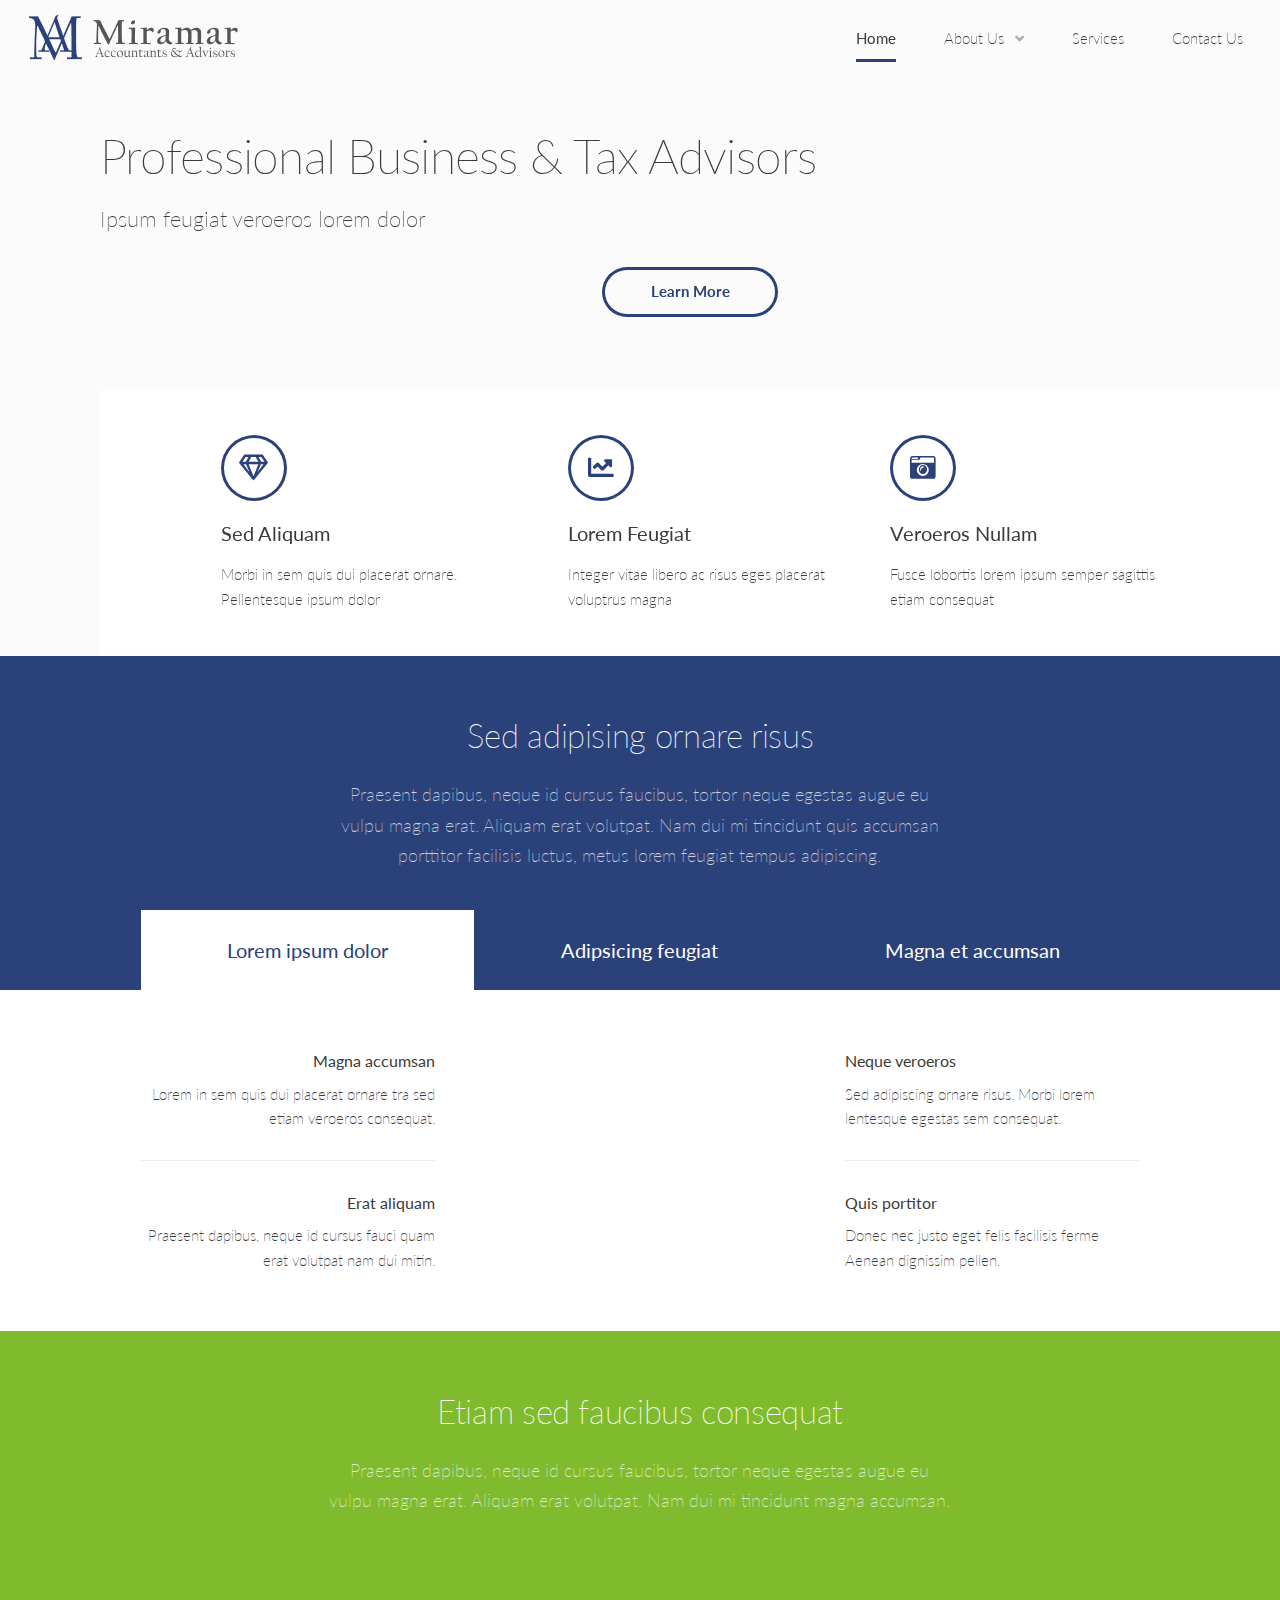
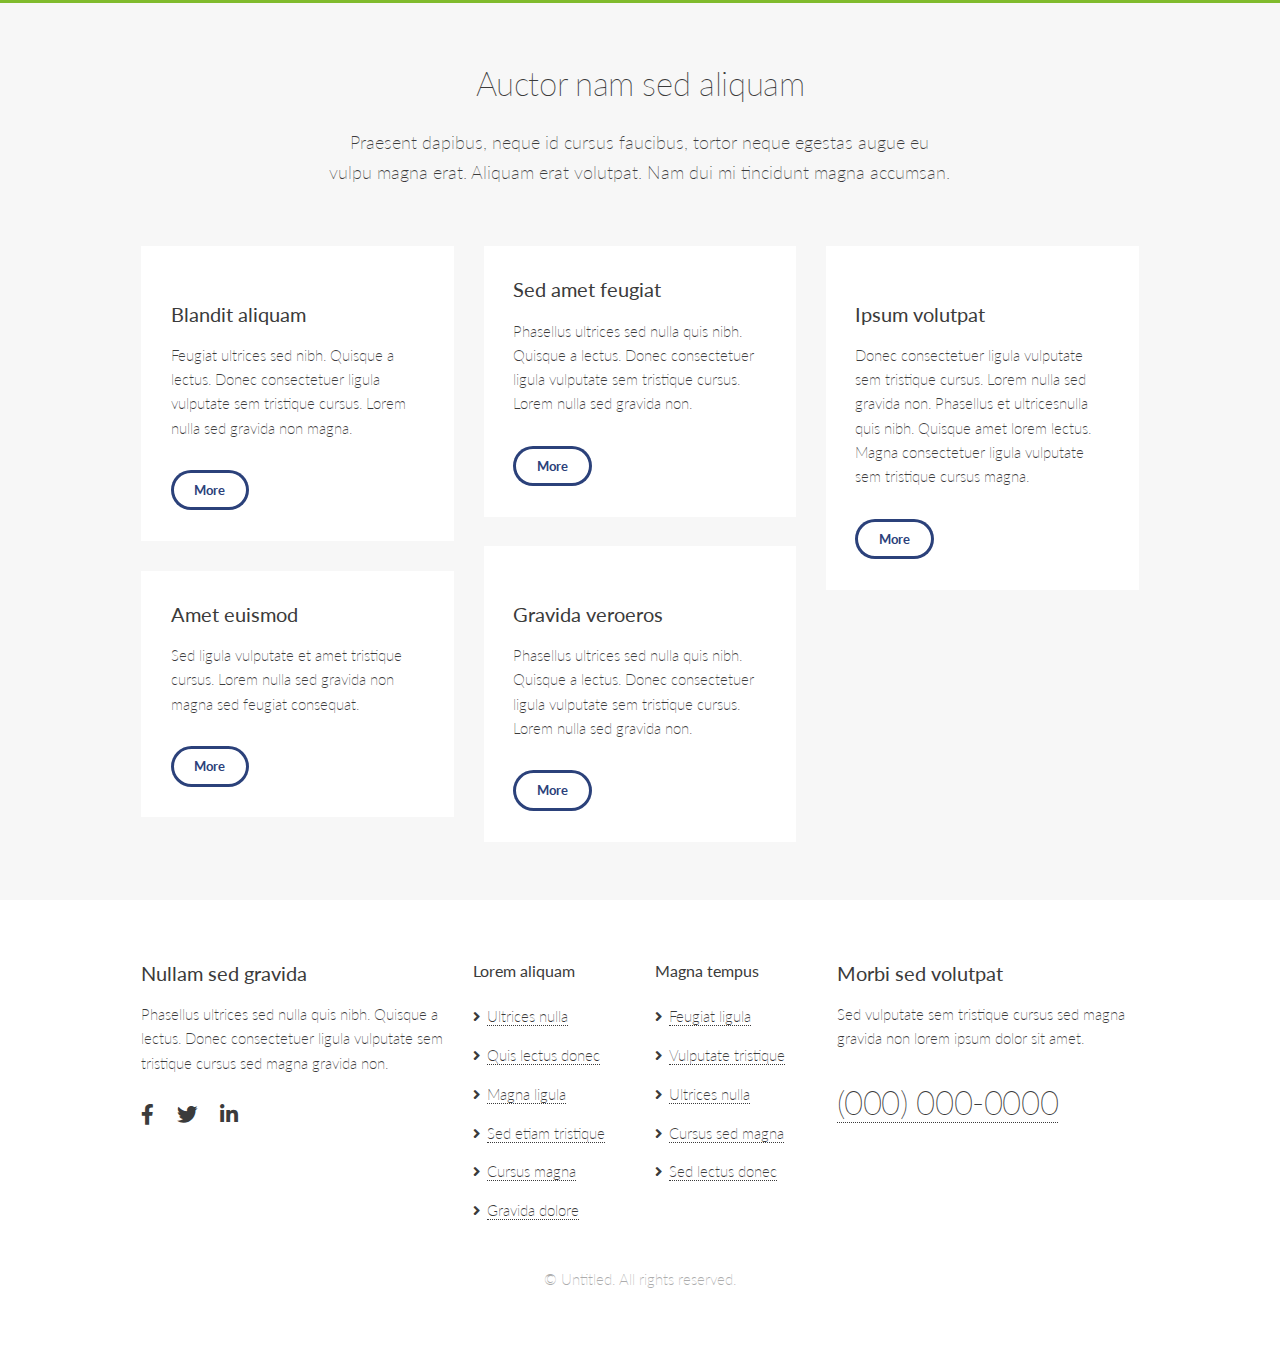
==== index.html @ 58e1763c "Initial Setup" ====
<!DOCTYPE HTML>
<!--
	Hypothesis by Pixelarity
	pixelarity.com | hello@pixelarity.com
	License: pixelarity.com/license
-->
<html>
	<head>
		<title>Miramar Accountants and Advisors</title>
		<meta charset="utf-8" />
		<meta name="viewport" content="width=device-width, initial-scale=1, user-scalable=no" />
		<link rel="stylesheet" href="assets/css/main.css" />
	</head>
	<body class="is-preload">

		<!-- Wrapper -->
			<div id="wrapper">

				<!-- Header -->
					<header id="header" class="alt">

						<!-- Logo -->
							<div class="logo">
								<a href="index.html"><img src="assets/images/Logo/Logo.png"></a>
							</div>

						<!-- Nav -->
							<nav id="nav">
								<ul>
									<li class="current"><a href="index.html">Home</a></li>
									<li>
										<a href="#" class="icon solid fa-angle-down">About Us</a>
										<ul>
											<li><a href="#">Option One</a></li>
											<li><a href="#">Option Two</a></li>
											<li><a href="#">Option Three</a></li>
											<li>
												<a href="#">Submenu</a>
												<ul>
													<li><a href="#">Option One</a></li>
													<li><a href="#">Option Two</a></li>
													<li><a href="#">Option Three</a></li>
													<li><a href="#">Option Four</a></li>
												</ul>
											</li>
										</ul>
									</li>
									<li><a href="generic.html">Services</a></li>
									<li><a href="elements.html">Contact Us</a></li>
								</ul>
							</nav>

					</header>

				<!-- Banner -->
					<section id="banner">
						<div class="content primary">
							<header>
								<h1>Professional Business & Tax Advisors</h1>
								<p>Ipsum feugiat veroeros lorem dolor</p>
							</header>
							<ul class="actions special">
								<li><a href="#one" class="button large wide scrolly">Learn More</a></li>
							</ul>
						</div>
						<div class="content secondary">
							<div class="inner">
								<div class="features">
									<section>
										<span class="icon fa-gem major"></span>
										<h3>Sed Aliquam</h3>
										<p>Morbi in sem quis dui placerat ornare. Pellentesque ipsum dolor</p>
									</section>
									<section>
										<span class="icon solid fa-chart-line major"></span>
										<h3>Lorem Feugiat</h3>
										<p>Integer vitae libero ac risus eges placerat voluptrus magna</p>
									</section>
									<section>
										<span class="icon solid fa-camera-retro major"></span>
										<h3>Veroeros Nullam</h3>
										<p>Fusce lobortis lorem ipsum semper sagittis etiam consequat</p>
									</section>
								</div>
							</div>
						</div>
						<video src="images/banner.mp4" muted autoplay loop playsinline></video>
					</section>

				<!-- Section -->
					<section id="one" class="main">
						<header class="accent1">
							<h2>Sed adipising ornare risus</h2>
							<p>Praesent dapibus, neque id cursus faucibus, tortor neque egestas augue eu vulpu magna erat. Aliquam erat volutpat. Nam dui mi tincidunt quis accumsan porttitor facilisis luctus, metus lorem feugiat tempus adipiscing.</p>
						</header>
						<ul class="tabs">
							<li>
								<h3>Lorem <span class="extra">ipsum dolor</span></h3>
								<div class="spotlight">
									<ul>
										<li>
											<h4>Magna accumsan</h4>
											<p>Lorem in sem quis dui placerat ornare tra sed etiam veroeros consequat.</p>
										</li>
										<li>
											<h4>Erat aliquam</h4>
											<p>Praesent dapibus, neque id cursus fauci quam erat volutpat nam dui mitin.</p>
										</li>
									</ul>
									<span class="image"><img src="images/pic01.jpg" alt="" /></span>
									<ul>
										<li>
											<h4>Neque veroeros</h4>
											<p>Sed adipiscing ornare risus. Morbi lorem lentesque egestas sem consequat.</p>
										</li>
										<li>
											<h4>Quis portitor</h4>
											<p>Donec nec justo eget felis facilisis ferme Aenean dignissim pellen.</p>
										</li>
									</ul>
								</div>
							</li>
							<li>
								<h3>Adipsicing <span class="extra">feugiat</span></h3>
								<div class="spotlight">
									<ul>
										<li>
											<h4>Erat aliquam</h4>
											<p>Praesent dapibus, neque id cursus fauci quam erat volutpat nam dui mitin.</p>
										</li>
										<li>
											<h4>Neque veroeros</h4>
											<p>Sed adipiscing ornare risus. Morbi lorem lentesque egestas sem consequat.</p>
										</li>
									</ul>
									<span class="image"><img src="images/pic02.jpg" alt="" /></span>
									<ul>
										<li>
											<h4>Quis portitor</h4>
											<p>Donec nec justo eget felis facilisis ferme Aenean dignissim pellen.</p>
										</li>
										<li>
											<h4>Magna accumsan</h4>
											<p>Lorem in sem quis dui placerat ornare tra sed etiam veroeros consequat.</p>
										</li>
									</ul>
								</div>
							</li>
							<li>
								<h3>Magna <span class="extra">et accumsan</span></h3>
								<div class="spotlight">
									<ul>
										<li>
											<h4>Neque veroeros</h4>
											<p>Sed adipiscing ornare risus. Morbi lorem lentesque egestas sem consequat.</p>
										</li>
										<li>
											<h4>Quis portitor</h4>
											<p>Donec nec justo eget felis facilisis ferme Aenean dignissim pellen.</p>
										</li>
									</ul>
									<span class="image"><img src="images/pic03.jpg" alt="" /></span>
									<ul>
										<li>
											<h4>Magna accumsan</h4>
											<p>Lorem in sem quis dui placerat ornare tra sed etiam veroeros consequat.</p>
										</li>
										<li>
											<h4>Erat aliquam</h4>
											<p>Praesent dapibus, neque id cursus fauci quam erat volutpat nam dui mitin.</p>
										</li>
									</ul>
								</div>
							</li>
						</ul>
					</section>

				<!-- Section -->
					<section id="two" class="main accent2">
						<header>
							<h2>Etiam sed faucibus consequat</h2>
							<p>Praesent dapibus, neque id cursus faucibus, tortor neque egestas augue eu vulpu magna erat. Aliquam erat volutpat. Nam dui mi tincidunt magna accumsan.</p>
						</header>
						<div class="inner">
							<span class="image main"><img src="images/pic04.jpg" alt="" /></span>
						</div>
					</section>

				<!-- Section -->
					<section id="three" class="main alt">
						<header>
							<h2>Auctor nam sed aliquam</h2>
							<p>Praesent dapibus, neque id cursus faucibus, tortor neque egestas augue eu vulpu magna erat. Aliquam erat volutpat. Nam dui mi tincidunt magna accumsan.</p>
						</header>
						<div class="inner">
							<div class="posts">
								<div>
									<article>
										<a href="#" class="image"><img src="images/pic05.jpg" alt="" /></a>
										<div class="content">
											<h3>Blandit aliquam</h3>
											<p>Feugiat ultrices sed nibh. Quisque a lectus. Donec consectetuer ligula vulputate sem tristique cursus. Lorem nulla sed gravida non magna.</p>
											<ul class="actions">
												<li><a href="#" class="button">More</a></li>
											</ul>
										</div>
									</article>
									<article>
										<div class="content">
											<h3>Amet euismod</h3>
											<p>Sed ligula vulputate et amet tristique cursus. Lorem nulla sed gravida non magna sed feugiat consequat.</p>
											<ul class="actions">
												<li><a href="#" class="button">More</a></li>
											</ul>
										</div>
									</article>
								</div>
								<div>
									<article>
										<div class="content">
											<h3>Sed amet feugiat</h3>
											<p>Phasellus ultrices sed nulla quis nibh. Quisque a lectus. Donec consectetuer ligula vulputate sem tristique cursus. Lorem nulla sed gravida non.</p>
											<ul class="actions">
												<li><a href="#" class="button">More</a></li>
											</ul>
										</div>
									</article>
									<article>
										<a href="#" class="image"><img src="images/pic06.jpg" alt="" /></a>
										<div class="content">
											<h3>Gravida veroeros</h3>
											<p>Phasellus ultrices sed nulla quis nibh. Quisque a lectus. Donec consectetuer ligula vulputate sem tristique cursus. Lorem nulla sed gravida non.</p>
											<ul class="actions">
												<li><a href="#" class="button">More</a></li>
											</ul>
										</div>
									</article>
								</div>
								<div>
									<article>
										<a href="#" class="image"><img src="images/pic07.jpg" alt="" /></a>
										<div class="content">
											<h3>Ipsum volutpat</h3>
											<p>Donec consectetuer ligula vulputate sem tristique cursus. Lorem nulla sed gravida non. Phasellus et ultricesnulla quis nibh. Quisque amet lorem lectus. Magna consectetuer ligula vulputate sem tristique cursus magna.</p>
											<ul class="actions">
												<li><a href="#" class="button">More</a></li>
											</ul>
										</div>
									</article>
								</div>
							</div>
						</div>
					</section>

				<!-- Footer -->
					<footer id="footer">
						<div class="inner">
							<section>
								<h3>Nullam sed gravida</h3>
								<p>Phasellus ultrices sed nulla quis nibh. Quisque a lectus. Donec consectetuer ligula vulputate sem tristique cursus sed magna gravida non.</p>
								<ul class="icons">
									<li><a href="#" class="icon brands fa-facebook-f"><span class="label">Facebook</span></a></li>
									<li><a href="#" class="icon brands fa-twitter"><span class="label">Twitter</span></a></li>
									<li><a href="#" class="icon brands fa-linkedin-in"><span class="label">LinkedIn</span></a></li>
								</ul>
							</section>
							<section class="narrow">
								<h4>Lorem aliquam</h4>
								<ul class="links">
									<li><a href="#">Ultrices nulla</a></li>
									<li><a href="#">Quis lectus donec</a></li>
									<li><a href="#">Magna ligula</a></li>
									<li><a href="#">Sed etiam tristique</a></li>
									<li><a href="#">Cursus magna</a></li>
									<li><a href="#">Gravida dolore</a></li>
								</ul>
							</section>
							<section class="narrow">
								<h4>Magna tempus</h4>
								<ul class="links">
									<li><a href="#">Feugiat ligula</a></li>
									<li><a href="#">Vulputate tristique</a></li>
									<li><a href="#">Ultrices nulla</a></li>
									<li><a href="#">Cursus sed magna</a></li>
									<li><a href="#">Sed lectus donec</a></li>
								</ul>
							</section>
							<section>
								<h3>Morbi sed volutpat</h3>
								<p>Sed vulputate sem tristique cursus sed magna gravida non lorem ipsum dolor sit amet.<p>
								<p><a href="#" class="major">(000) 000-0000</a></p>
							</section>
						</div>
						<div class="copyright">
							<p>&copy; Untitled. All rights reserved.</p>
						</div>
					</footer>

			</div>

		<!-- Scripts -->
			<script src="assets/js/jquery.min.js"></script>
			<script src="assets/js/jquery.dropotron.min.js"></script>
			<script src="assets/js/jquery.selectorr.min.js"></script>
			<script src="assets/js/jquery.scrollex.min.js"></script>
			<script src="assets/js/jquery.scrolly.min.js"></script>
			<script src="assets/js/browser.min.js"></script>
			<script src="assets/js/breakpoints.min.js"></script>
			<script src="assets/js/util.js"></script>
			<script src="assets/js/main.js"></script>

	</body>
</html>
---- assets/css/main.css ----
@import url(fontawesome-all.min.css);
@import url("https://fonts.googleapis.com/css?family=Lato:300,400,700,300i,400i,700i");

/*
	Hypothesis by Pixelarity
	pixelarity.com | hello@pixelarity.com
	License: pixelarity.com/license
*/

/*
	PERSONAL STYLING
*/

:root {
	--main-color1: #2B417A;
}


html, body, div, span, applet, object,
iframe, h1, h2, h3, h4, h5, h6, p, blockquote,
pre, a, abbr, acronym, address, big, cite,
code, del, dfn, em, img, ins, kbd, q, s, samp,
small, strike, strong, sub, sup, tt, var, b,
u, i, center, dl, dt, dd, ol, ul, li, fieldset,
form, label, legend, table, caption, tbody,
tfoot, thead, tr, th, td, article, aside,
canvas, details, embed, figure, figcaption,
footer, header, hgroup, menu, nav, output, ruby,
section, summary, time, mark, audio, video {
	margin: 0;
	padding: 0;
	border: 0;
	font-size: 100%;
	font: inherit;
	vertical-align: baseline;}

article, aside, details, figcaption, figure,
footer, header, hgroup, menu, nav, section {
	display: block;}

body {
	line-height: 1;
}

ol, ul {
	list-style: none;
}

blockquote, q {
	quotes: none;
}

	blockquote:before, blockquote:after, q:before, q:after {
		content: '';
		content: none;
	}

table {
	border-collapse: collapse;
	border-spacing: 0;
}

body {
	-webkit-text-size-adjust: none;
}

mark {
	background-color: transparent;
	color: inherit;
}

input::-moz-focus-inner {
	border: 0;
	padding: 0;
}

input, select, textarea {
	-moz-appearance: none;
	-webkit-appearance: none;
	-ms-appearance: none;
	appearance: none;
}

/* Basic */

	@-ms-viewport {
		width: device-width;
	}

	body {
		-ms-overflow-style: scrollbar;
	}

	@media screen and (max-width: 480px) {

		html, body {
			min-width: 320px;
		}

	}

	html {
		box-sizing: border-box;
	}

	*, *:before, *:after {
		box-sizing: inherit;
	}

	body {
		background: #ffffff;
	}

		body.is-preload *, body.is-preload *:before, body.is-preload *:after {
			-moz-animation: none !important;
			-webkit-animation: none !important;
			-ms-animation: none !important;
			animation: none !important;
			-moz-transition: none !important;
			-webkit-transition: none !important;
			-ms-transition: none !important;
			transition: none !important;
		}

/* Type */

	html {
		font-size: 15pt;
	}

		@media screen and (max-width: 1680px) {

			html {
				font-size: 12pt;
			}

		}

		@media screen and (max-width: 1280px) {

			html {
				font-size: 11pt;
			}

		}

		@media screen and (max-width: 980px) {

			html {
				font-size: 12pt;
			}

		}

		@media screen and (max-width: 736px) {

			html {
				font-size: 11pt;
			}

		}

		@media screen and (max-width: 360px) {

			html {
				font-size: 10pt;
			}

		}

	body {
		background-color: #ffffff;
		color: #3b3b3b;
	}

	body, input, select, textarea {
		font-family: "Lato", Arial, Helvetica, sans-serif;
		font-weight: 200;
		font-size: 1rem;
		line-height: 1.65;
	}

	a {
		-moz-transition: background-color 0.2s ease-in-out, border-bottom-color 0.2s ease-in-out, color 0.2s ease-in-out;
		-webkit-transition: background-color 0.2s ease-in-out, border-bottom-color 0.2s ease-in-out, color 0.2s ease-in-out;
		-ms-transition: background-color 0.2s ease-in-out, border-bottom-color 0.2s ease-in-out, color 0.2s ease-in-out;
		transition: background-color 0.2s ease-in-out, border-bottom-color 0.2s ease-in-out, color 0.2s ease-in-out;
		text-decoration: none;
		border-bottom: dotted 1px;
	}

		a strong {
			-moz-transition: color 0.2s ease-in-out;
			-webkit-transition: color 0.2s ease-in-out;
			-ms-transition: color 0.2s ease-in-out;
			transition: color 0.2s ease-in-out;
		}

		a:hover {
			text-decoration: none;
			border-bottom-color: transparent;
			color: var(--main-color1) !important;
		}

			a:hover strong {
				color: inherit;
			}

		a.major {
			font-size: 2.25rem;
			font-weight: 200;
			line-height: 1.3;
			margin: 0 0 1.5rem 0;
			letter-spacing: -0.025rem;
		}

		@media screen and (max-width: 736px) {

			a.major {
				font-size: 1.75rem;
				letter-spacing: 0;
			}

		}

	strong, b {
		font-weight: 400;
	}

	em, i {
		font-style: italic;
	}

	p {
		margin: 0 0 2rem 0;
	}

	h1, h2, h3, h4, h5, h6 {
		font-weight: 400;
		line-height: 1.5;
		margin: 0 0 1rem 0;
	}

		h1 a, h2 a, h3 a, h4 a, h5 a, h6 a {
			color: inherit;
			text-decoration: none;
		}

	h1 {
		font-size: 3.25rem;
		font-weight: 200;
		line-height: 1.3;
		margin: 0 0 3rem 0;
		letter-spacing: -0.05rem;
	}

	h2 {
		font-size: 2.25rem;
		font-weight: 200;
		line-height: 1.3;
		margin: 0 0 1.5rem 0;
		letter-spacing: -0.025rem;
	}

	h3 {
		font-size: 1.35rem;
	}

	h4 {
		font-size: 1.1rem;
		margin: 0 0 0.65rem 0;
	}

	h5 {
		font-size: 0.9rem;
	}

	h6 {
		font-size: 0.7rem;
	}

	@media screen and (max-width: 736px) {

		h1 {
			font-size: 2.25rem;
			letter-spacing: -0.025rem;
		}

			h1 br {
				display: none;
			}

		h2 {
			font-size: 1.5rem;
			letter-spacing: -0.0125rem;
		}

			h2 br {
				display: none;
			}

		h3 {
			font-size: 1.25rem;
		}

	}

	sub {
		font-size: 0.8rem;
		position: relative;
		top: 0.5rem;
	}

	sup {
		font-size: 0.8rem;
		position: relative;
		top: -0.5rem;
	}

	blockquote {
		border-left: solid 4px;
		font-style: italic;
		margin: 0 0 2rem 0;
		padding: 0.5rem 0 0.5rem 2rem;
	}

	code {
		border-radius: 0.5rem;
		border: solid 1px;
		font-family: "Courier New", monospace;
		font-size: 0.9rem;
		margin: 0 0.25rem;
		padding: 0.25rem 0.65rem;
	}

	pre {
		-webkit-overflow-scrolling: touch;
		font-family: "Courier New", monospace;
		font-size: 0.9rem;
		margin: 0 0 2rem 0;
	}

		pre code {
			display: block;
			line-height: 1.75;
			padding: 1rem 1.5rem;
			overflow-x: auto;
		}

	hr {
		border: 0;
		border-bottom: solid 1px;
		margin: 2rem 0;
	}

		hr.major {
			margin: 3rem 0;
		}

	.align-left {
		text-align: left;
	}

	.align-center {
		text-align: center;
	}

	.align-right {
		text-align: right;
	}

	input, select, textarea {
		color: #3b3b3b;
	}

	a {
		color: #3b3b3b;
	}

	strong, b {
		color: #3b3b3b;
	}

	h1, h2, h3, h4, h5, h6 {
		color: #3b3b3b;
	}

	blockquote {
		border-left-color: #eeeeee;
	}

	code {
		background: rgba(144, 144, 144, 0.075);
		border-color: #eeeeee;
	}

	hr {
		border-bottom-color: #eeeeee;
	}

/* Row */

	.row {
		display: flex;
		flex-wrap: wrap;
		box-sizing: border-box;
		align-items: stretch;
	}

		.row > * {
			box-sizing: border-box;
		}

		.row.gtr-uniform > * > :last-child {
			margin-bottom: 0;
		}

		.row.aln-left {
			justify-content: flex-start;
		}

		.row.aln-center {
			justify-content: center;
		}

		.row.aln-right {
			justify-content: flex-end;
		}

		.row.aln-top {
			align-items: flex-start;
		}

		.row.aln-middle {
			align-items: center;
		}

		.row.aln-bottom {
			align-items: flex-end;
		}

		.row > .imp {
			order: -1;
		}

		.row > .col-1 {
			width: 8.33333%;
		}

		.row > .off-1 {
			margin-left: 8.33333%;
		}

		.row > .col-2 {
			width: 16.66667%;
		}

		.row > .off-2 {
			margin-left: 16.66667%;
		}

		.row > .col-3 {
			width: 25%;
		}

		.row > .off-3 {
			margin-left: 25%;
		}

		.row > .col-4 {
			width: 33.33333%;
		}

		.row > .off-4 {
			margin-left: 33.33333%;
		}

		.row > .col-5 {
			width: 41.66667%;
		}

		.row > .off-5 {
			margin-left: 41.66667%;
		}

		.row > .col-6 {
			width: 50%;
		}

		.row > .off-6 {
			margin-left: 50%;
		}

		.row > .col-7 {
			width: 58.33333%;
		}

		.row > .off-7 {
			margin-left: 58.33333%;
		}

		.row > .col-8 {
			width: 66.66667%;
		}

		.row > .off-8 {
			margin-left: 66.66667%;
		}

		.row > .col-9 {
			width: 75%;
		}

		.row > .off-9 {
			margin-left: 75%;
		}

		.row > .col-10 {
			width: 83.33333%;
		}

		.row > .off-10 {
			margin-left: 83.33333%;
		}

		.row > .col-11 {
			width: 91.66667%;
		}

		.row > .off-11 {
			margin-left: 91.66667%;
		}

		.row > .col-12 {
			width: 100%;
		}

		.row > .off-12 {
			margin-left: 100%;
		}

		.row.gtr-0 {
			margin-top: 0;
			margin-left: 0rem;
		}

			.row.gtr-0 > * {
				padding: 0 0 0 0rem;
			}

			.row.gtr-0.gtr-uniform {
				margin-top: 0rem;
			}

				.row.gtr-0.gtr-uniform > * {
					padding-top: 0rem;
				}

		.row.gtr-25 {
			margin-top: 0;
			margin-left: -0.375rem;
		}

			.row.gtr-25 > * {
				padding: 0 0 0 0.375rem;
			}

			.row.gtr-25.gtr-uniform {
				margin-top: -0.375rem;
			}

				.row.gtr-25.gtr-uniform > * {
					padding-top: 0.375rem;
				}

		.row.gtr-50 {
			margin-top: 0;
			margin-left: -0.75rem;
		}

			.row.gtr-50 > * {
				padding: 0 0 0 0.75rem;
			}

			.row.gtr-50.gtr-uniform {
				margin-top: -0.75rem;
			}

				.row.gtr-50.gtr-uniform > * {
					padding-top: 0.75rem;
				}

		.row {
			margin-top: 0;
			margin-left: -1.5rem;
		}

			.row > * {
				padding: 0 0 0 1.5rem;
			}

			.row.gtr-uniform {
				margin-top: -1.5rem;
			}

				.row.gtr-uniform > * {
					padding-top: 1.5rem;
				}

		.row.gtr-150 {
			margin-top: 0;
			margin-left: -2.25rem;
		}

			.row.gtr-150 > * {
				padding: 0 0 0 2.25rem;
			}

			.row.gtr-150.gtr-uniform {
				margin-top: -2.25rem;
			}

				.row.gtr-150.gtr-uniform > * {
					padding-top: 2.25rem;
				}

		.row.gtr-200 {
			margin-top: 0;
			margin-left: -3rem;
		}

			.row.gtr-200 > * {
				padding: 0 0 0 3rem;
			}

			.row.gtr-200.gtr-uniform {
				margin-top: -3rem;
			}

				.row.gtr-200.gtr-uniform > * {
					padding-top: 3rem;
				}

		@media screen and (max-width: 1680px) {

			.row {
				display: flex;
				flex-wrap: wrap;
				box-sizing: border-box;
				align-items: stretch;
			}

				.row > * {
					box-sizing: border-box;
				}

				.row.gtr-uniform > * > :last-child {
					margin-bottom: 0;
				}

				.row.aln-left {
					justify-content: flex-start;
				}

				.row.aln-center {
					justify-content: center;
				}

				.row.aln-right {
					justify-content: flex-end;
				}

				.row.aln-top {
					align-items: flex-start;
				}

				.row.aln-middle {
					align-items: center;
				}

				.row.aln-bottom {
					align-items: flex-end;
				}

				.row > .imp-xlarge {
					order: -1;
				}

				.row > .col-1-xlarge {
					width: 8.33333%;
				}

				.row > .off-1-xlarge {
					margin-left: 8.33333%;
				}

				.row > .col-2-xlarge {
					width: 16.66667%;
				}

				.row > .off-2-xlarge {
					margin-left: 16.66667%;
				}

				.row > .col-3-xlarge {
					width: 25%;
				}

				.row > .off-3-xlarge {
					margin-left: 25%;
				}

				.row > .col-4-xlarge {
					width: 33.33333%;
				}

				.row > .off-4-xlarge {
					margin-left: 33.33333%;
				}

				.row > .col-5-xlarge {
					width: 41.66667%;
				}

				.row > .off-5-xlarge {
					margin-left: 41.66667%;
				}

				.row > .col-6-xlarge {
					width: 50%;
				}

				.row > .off-6-xlarge {
					margin-left: 50%;
				}

				.row > .col-7-xlarge {
					width: 58.33333%;
				}

				.row > .off-7-xlarge {
					margin-left: 58.33333%;
				}

				.row > .col-8-xlarge {
					width: 66.66667%;
				}

				.row > .off-8-xlarge {
					margin-left: 66.66667%;
				}

				.row > .col-9-xlarge {
					width: 75%;
				}

				.row > .off-9-xlarge {
					margin-left: 75%;
				}

				.row > .col-10-xlarge {
					width: 83.33333%;
				}

				.row > .off-10-xlarge {
					margin-left: 83.33333%;
				}

				.row > .col-11-xlarge {
					width: 91.66667%;
				}

				.row > .off-11-xlarge {
					margin-left: 91.66667%;
				}

				.row > .col-12-xlarge {
					width: 100%;
				}

				.row > .off-12-xlarge {
					margin-left: 100%;
				}

				.row.gtr-0 {
					margin-top: 0;
					margin-left: 0rem;
				}

					.row.gtr-0 > * {
						padding: 0 0 0 0rem;
					}

					.row.gtr-0.gtr-uniform {
						margin-top: 0rem;
					}

						.row.gtr-0.gtr-uniform > * {
							padding-top: 0rem;
						}

				.row.gtr-25 {
					margin-top: 0;
					margin-left: -0.375rem;
				}

					.row.gtr-25 > * {
						padding: 0 0 0 0.375rem;
					}

					.row.gtr-25.gtr-uniform {
						margin-top: -0.375rem;
					}

						.row.gtr-25.gtr-uniform > * {
							padding-top: 0.375rem;
						}

				.row.gtr-50 {
					margin-top: 0;
					margin-left: -0.75rem;
				}

					.row.gtr-50 > * {
						padding: 0 0 0 0.75rem;
					}

					.row.gtr-50.gtr-uniform {
						margin-top: -0.75rem;
					}

						.row.gtr-50.gtr-uniform > * {
							padding-top: 0.75rem;
						}

				.row {
					margin-top: 0;
					margin-left: -1.5rem;
				}

					.row > * {
						padding: 0 0 0 1.5rem;
					}

					.row.gtr-uniform {
						margin-top: -1.5rem;
					}

						.row.gtr-uniform > * {
							padding-top: 1.5rem;
						}

				.row.gtr-150 {
					margin-top: 0;
					margin-left: -2.25rem;
				}

					.row.gtr-150 > * {
						padding: 0 0 0 2.25rem;
					}

					.row.gtr-150.gtr-uniform {
						margin-top: -2.25rem;
					}

						.row.gtr-150.gtr-uniform > * {
							padding-top: 2.25rem;
						}

				.row.gtr-200 {
					margin-top: 0;
					margin-left: -3rem;
				}

					.row.gtr-200 > * {
						padding: 0 0 0 3rem;
					}

					.row.gtr-200.gtr-uniform {
						margin-top: -3rem;
					}

						.row.gtr-200.gtr-uniform > * {
							padding-top: 3rem;
						}

		}

		@media screen and (max-width: 1280px) {

			.row {
				display: flex;
				flex-wrap: wrap;
				box-sizing: border-box;
				align-items: stretch;
			}

				.row > * {
					box-sizing: border-box;
				}

				.row.gtr-uniform > * > :last-child {
					margin-bottom: 0;
				}

				.row.aln-left {
					justify-content: flex-start;
				}

				.row.aln-center {
					justify-content: center;
				}

				.row.aln-right {
					justify-content: flex-end;
				}

				.row.aln-top {
					align-items: flex-start;
				}

				.row.aln-middle {
					align-items: center;
				}

				.row.aln-bottom {
					align-items: flex-end;
				}

				.row > .imp-large {
					order: -1;
				}

				.row > .col-1-large {
					width: 8.33333%;
				}

				.row > .off-1-large {
					margin-left: 8.33333%;
				}

				.row > .col-2-large {
					width: 16.66667%;
				}

				.row > .off-2-large {
					margin-left: 16.66667%;
				}

				.row > .col-3-large {
					width: 25%;
				}

				.row > .off-3-large {
					margin-left: 25%;
				}

				.row > .col-4-large {
					width: 33.33333%;
				}

				.row > .off-4-large {
					margin-left: 33.33333%;
				}

				.row > .col-5-large {
					width: 41.66667%;
				}

				.row > .off-5-large {
					margin-left: 41.66667%;
				}

				.row > .col-6-large {
					width: 50%;
				}

				.row > .off-6-large {
					margin-left: 50%;
				}

				.row > .col-7-large {
					width: 58.33333%;
				}

				.row > .off-7-large {
					margin-left: 58.33333%;
				}

				.row > .col-8-large {
					width: 66.66667%;
				}

				.row > .off-8-large {
					margin-left: 66.66667%;
				}

				.row > .col-9-large {
					width: 75%;
				}

				.row > .off-9-large {
					margin-left: 75%;
				}

				.row > .col-10-large {
					width: 83.33333%;
				}

				.row > .off-10-large {
					margin-left: 83.33333%;
				}

				.row > .col-11-large {
					width: 91.66667%;
				}

				.row > .off-11-large {
					margin-left: 91.66667%;
				}

				.row > .col-12-large {
					width: 100%;
				}

				.row > .off-12-large {
					margin-left: 100%;
				}

				.row.gtr-0 {
					margin-top: 0;
					margin-left: 0rem;
				}

					.row.gtr-0 > * {
						padding: 0 0 0 0rem;
					}

					.row.gtr-0.gtr-uniform {
						margin-top: 0rem;
					}

						.row.gtr-0.gtr-uniform > * {
							padding-top: 0rem;
						}

				.row.gtr-25 {
					margin-top: 0;
					margin-left: -0.375rem;
				}

					.row.gtr-25 > * {
						padding: 0 0 0 0.375rem;
					}

					.row.gtr-25.gtr-uniform {
						margin-top: -0.375rem;
					}

						.row.gtr-25.gtr-uniform > * {
							padding-top: 0.375rem;
						}

				.row.gtr-50 {
					margin-top: 0;
					margin-left: -0.75rem;
				}

					.row.gtr-50 > * {
						padding: 0 0 0 0.75rem;
					}

					.row.gtr-50.gtr-uniform {
						margin-top: -0.75rem;
					}

						.row.gtr-50.gtr-uniform > * {
							padding-top: 0.75rem;
						}

				.row {
					margin-top: 0;
					margin-left: -1.5rem;
				}

					.row > * {
						padding: 0 0 0 1.5rem;
					}

					.row.gtr-uniform {
						margin-top: -1.5rem;
					}

						.row.gtr-uniform > * {
							padding-top: 1.5rem;
						}

				.row.gtr-150 {
					margin-top: 0;
					margin-left: -2.25rem;
				}

					.row.gtr-150 > * {
						padding: 0 0 0 2.25rem;
					}

					.row.gtr-150.gtr-uniform {
						margin-top: -2.25rem;
					}

						.row.gtr-150.gtr-uniform > * {
							padding-top: 2.25rem;
						}

				.row.gtr-200 {
					margin-top: 0;
					margin-left: -3rem;
				}

					.row.gtr-200 > * {
						padding: 0 0 0 3rem;
					}

					.row.gtr-200.gtr-uniform {
						margin-top: -3rem;
					}

						.row.gtr-200.gtr-uniform > * {
							padding-top: 3rem;
						}

		}

		@media screen and (max-width: 980px) {

			.row {
				display: flex;
				flex-wrap: wrap;
				box-sizing: border-box;
				align-items: stretch;
			}

				.row > * {
					box-sizing: border-box;
				}

				.row.gtr-uniform > * > :last-child {
					margin-bottom: 0;
				}

				.row.aln-left {
					justify-content: flex-start;
				}

				.row.aln-center {
					justify-content: center;
				}

				.row.aln-right {
					justify-content: flex-end;
				}

				.row.aln-top {
					align-items: flex-start;
				}

				.row.aln-middle {
					align-items: center;
				}

				.row.aln-bottom {
					align-items: flex-end;
				}

				.row > .imp-medium {
					order: -1;
				}

				.row > .col-1-medium {
					width: 8.33333%;
				}

				.row > .off-1-medium {
					margin-left: 8.33333%;
				}

				.row > .col-2-medium {
					width: 16.66667%;
				}

				.row > .off-2-medium {
					margin-left: 16.66667%;
				}

				.row > .col-3-medium {
					width: 25%;
				}

				.row > .off-3-medium {
					margin-left: 25%;
				}

				.row > .col-4-medium {
					width: 33.33333%;
				}

				.row > .off-4-medium {
					margin-left: 33.33333%;
				}

				.row > .col-5-medium {
					width: 41.66667%;
				}

				.row > .off-5-medium {
					margin-left: 41.66667%;
				}

				.row > .col-6-medium {
					width: 50%;
				}

				.row > .off-6-medium {
					margin-left: 50%;
				}

				.row > .col-7-medium {
					width: 58.33333%;
				}

				.row > .off-7-medium {
					margin-left: 58.33333%;
				}

				.row > .col-8-medium {
					width: 66.66667%;
				}

				.row > .off-8-medium {
					margin-left: 66.66667%;
				}

				.row > .col-9-medium {
					width: 75%;
				}

				.row > .off-9-medium {
					margin-left: 75%;
				}

				.row > .col-10-medium {
					width: 83.33333%;
				}

				.row > .off-10-medium {
					margin-left: 83.33333%;
				}

				.row > .col-11-medium {
					width: 91.66667%;
				}

				.row > .off-11-medium {
					margin-left: 91.66667%;
				}

				.row > .col-12-medium {
					width: 100%;
				}

				.row > .off-12-medium {
					margin-left: 100%;
				}

				.row.gtr-0 {
					margin-top: 0;
					margin-left: 0rem;
				}

					.row.gtr-0 > * {
						padding: 0 0 0 0rem;
					}

					.row.gtr-0.gtr-uniform {
						margin-top: 0rem;
					}

						.row.gtr-0.gtr-uniform > * {
							padding-top: 0rem;
						}

				.row.gtr-25 {
					margin-top: 0;
					margin-left: -0.375rem;
				}

					.row.gtr-25 > * {
						padding: 0 0 0 0.375rem;
					}

					.row.gtr-25.gtr-uniform {
						margin-top: -0.375rem;
					}

						.row.gtr-25.gtr-uniform > * {
							padding-top: 0.375rem;
						}

				.row.gtr-50 {
					margin-top: 0;
					margin-left: -0.75rem;
				}

					.row.gtr-50 > * {
						padding: 0 0 0 0.75rem;
					}

					.row.gtr-50.gtr-uniform {
						margin-top: -0.75rem;
					}

						.row.gtr-50.gtr-uniform > * {
							padding-top: 0.75rem;
						}

				.row {
					margin-top: 0;
					margin-left: -1.5rem;
				}

					.row > * {
						padding: 0 0 0 1.5rem;
					}

					.row.gtr-uniform {
						margin-top: -1.5rem;
					}

						.row.gtr-uniform > * {
							padding-top: 1.5rem;
						}

				.row.gtr-150 {
					margin-top: 0;
					margin-left: -2.25rem;
				}

					.row.gtr-150 > * {
						padding: 0 0 0 2.25rem;
					}

					.row.gtr-150.gtr-uniform {
						margin-top: -2.25rem;
					}

						.row.gtr-150.gtr-uniform > * {
							padding-top: 2.25rem;
						}

				.row.gtr-200 {
					margin-top: 0;
					margin-left: -3rem;
				}

					.row.gtr-200 > * {
						padding: 0 0 0 3rem;
					}

					.row.gtr-200.gtr-uniform {
						margin-top: -3rem;
					}

						.row.gtr-200.gtr-uniform > * {
							padding-top: 3rem;
						}

		}

		@media screen and (max-width: 736px) {

			.row {
				display: flex;
				flex-wrap: wrap;
				box-sizing: border-box;
				align-items: stretch;
			}

				.row > * {
					box-sizing: border-box;
				}

				.row.gtr-uniform > * > :last-child {
					margin-bottom: 0;
				}

				.row.aln-left {
					justify-content: flex-start;
				}

				.row.aln-center {
					justify-content: center;
				}

				.row.aln-right {
					justify-content: flex-end;
				}

				.row.aln-top {
					align-items: flex-start;
				}

				.row.aln-middle {
					align-items: center;
				}

				.row.aln-bottom {
					align-items: flex-end;
				}

				.row > .imp-small {
					order: -1;
				}

				.row > .col-1-small {
					width: 8.33333%;
				}

				.row > .off-1-small {
					margin-left: 8.33333%;
				}

				.row > .col-2-small {
					width: 16.66667%;
				}

				.row > .off-2-small {
					margin-left: 16.66667%;
				}

				.row > .col-3-small {
					width: 25%;
				}

				.row > .off-3-small {
					margin-left: 25%;
				}

				.row > .col-4-small {
					width: 33.33333%;
				}

				.row > .off-4-small {
					margin-left: 33.33333%;
				}

				.row > .col-5-small {
					width: 41.66667%;
				}

				.row > .off-5-small {
					margin-left: 41.66667%;
				}

				.row > .col-6-small {
					width: 50%;
				}

				.row > .off-6-small {
					margin-left: 50%;
				}

				.row > .col-7-small {
					width: 58.33333%;
				}

				.row > .off-7-small {
					margin-left: 58.33333%;
				}

				.row > .col-8-small {
					width: 66.66667%;
				}

				.row > .off-8-small {
					margin-left: 66.66667%;
				}

				.row > .col-9-small {
					width: 75%;
				}

				.row > .off-9-small {
					margin-left: 75%;
				}

				.row > .col-10-small {
					width: 83.33333%;
				}

				.row > .off-10-small {
					margin-left: 83.33333%;
				}

				.row > .col-11-small {
					width: 91.66667%;
				}

				.row > .off-11-small {
					margin-left: 91.66667%;
				}

				.row > .col-12-small {
					width: 100%;
				}

				.row > .off-12-small {
					margin-left: 100%;
				}

				.row.gtr-0 {
					margin-top: 0;
					margin-left: 0rem;
				}

					.row.gtr-0 > * {
						padding: 0 0 0 0rem;
					}

					.row.gtr-0.gtr-uniform {
						margin-top: 0rem;
					}

						.row.gtr-0.gtr-uniform > * {
							padding-top: 0rem;
						}

				.row.gtr-25 {
					margin-top: 0;
					margin-left: -0.375rem;
				}

					.row.gtr-25 > * {
						padding: 0 0 0 0.375rem;
					}

					.row.gtr-25.gtr-uniform {
						margin-top: -0.375rem;
					}

						.row.gtr-25.gtr-uniform > * {
							padding-top: 0.375rem;
						}

				.row.gtr-50 {
					margin-top: 0;
					margin-left: -0.75rem;
				}

					.row.gtr-50 > * {
						padding: 0 0 0 0.75rem;
					}

					.row.gtr-50.gtr-uniform {
						margin-top: -0.75rem;
					}

						.row.gtr-50.gtr-uniform > * {
							padding-top: 0.75rem;
						}

				.row {
					margin-top: 0;
					margin-left: -1.5rem;
				}

					.row > * {
						padding: 0 0 0 1.5rem;
					}

					.row.gtr-uniform {
						margin-top: -1.5rem;
					}

						.row.gtr-uniform > * {
							padding-top: 1.5rem;
						}

				.row.gtr-150 {
					margin-top: 0;
					margin-left: -2.25rem;
				}

					.row.gtr-150 > * {
						padding: 0 0 0 2.25rem;
					}

					.row.gtr-150.gtr-uniform {
						margin-top: -2.25rem;
					}

						.row.gtr-150.gtr-uniform > * {
							padding-top: 2.25rem;
						}

				.row.gtr-200 {
					margin-top: 0;
					margin-left: -3rem;
				}

					.row.gtr-200 > * {
						padding: 0 0 0 3rem;
					}

					.row.gtr-200.gtr-uniform {
						margin-top: -3rem;
					}

						.row.gtr-200.gtr-uniform > * {
							padding-top: 3rem;
						}

		}

		@media screen and (max-width: 480px) {

			.row {
				display: flex;
				flex-wrap: wrap;
				box-sizing: border-box;
				align-items: stretch;
			}

				.row > * {
					box-sizing: border-box;
				}

				.row.gtr-uniform > * > :last-child {
					margin-bottom: 0;
				}

				.row.aln-left {
					justify-content: flex-start;
				}

				.row.aln-center {
					justify-content: center;
				}

				.row.aln-right {
					justify-content: flex-end;
				}

				.row.aln-top {
					align-items: flex-start;
				}

				.row.aln-middle {
					align-items: center;
				}

				.row.aln-bottom {
					align-items: flex-end;
				}

				.row > .imp-xsmall {
					order: -1;
				}

				.row > .col-1-xsmall {
					width: 8.33333%;
				}

				.row > .off-1-xsmall {
					margin-left: 8.33333%;
				}

				.row > .col-2-xsmall {
					width: 16.66667%;
				}

				.row > .off-2-xsmall {
					margin-left: 16.66667%;
				}

				.row > .col-3-xsmall {
					width: 25%;
				}

				.row > .off-3-xsmall {
					margin-left: 25%;
				}

				.row > .col-4-xsmall {
					width: 33.33333%;
				}

				.row > .off-4-xsmall {
					margin-left: 33.33333%;
				}

				.row > .col-5-xsmall {
					width: 41.66667%;
				}

				.row > .off-5-xsmall {
					margin-left: 41.66667%;
				}

				.row > .col-6-xsmall {
					width: 50%;
				}

				.row > .off-6-xsmall {
					margin-left: 50%;
				}

				.row > .col-7-xsmall {
					width: 58.33333%;
				}

				.row > .off-7-xsmall {
					margin-left: 58.33333%;
				}

				.row > .col-8-xsmall {
					width: 66.66667%;
				}

				.row > .off-8-xsmall {
					margin-left: 66.66667%;
				}

				.row > .col-9-xsmall {
					width: 75%;
				}

				.row > .off-9-xsmall {
					margin-left: 75%;
				}

				.row > .col-10-xsmall {
					width: 83.33333%;
				}

				.row > .off-10-xsmall {
					margin-left: 83.33333%;
				}

				.row > .col-11-xsmall {
					width: 91.66667%;
				}

				.row > .off-11-xsmall {
					margin-left: 91.66667%;
				}

				.row > .col-12-xsmall {
					width: 100%;
				}

				.row > .off-12-xsmall {
					margin-left: 100%;
				}

				.row.gtr-0 {
					margin-top: 0;
					margin-left: 0rem;
				}

					.row.gtr-0 > * {
						padding: 0 0 0 0rem;
					}

					.row.gtr-0.gtr-uniform {
						margin-top: 0rem;
					}

						.row.gtr-0.gtr-uniform > * {
							padding-top: 0rem;
						}

				.row.gtr-25 {
					margin-top: 0;
					margin-left: -0.375rem;
				}

					.row.gtr-25 > * {
						padding: 0 0 0 0.375rem;
					}

					.row.gtr-25.gtr-uniform {
						margin-top: -0.375rem;
					}

						.row.gtr-25.gtr-uniform > * {
							padding-top: 0.375rem;
						}

				.row.gtr-50 {
					margin-top: 0;
					margin-left: -0.75rem;
				}

					.row.gtr-50 > * {
						padding: 0 0 0 0.75rem;
					}

					.row.gtr-50.gtr-uniform {
						margin-top: -0.75rem;
					}

						.row.gtr-50.gtr-uniform > * {
							padding-top: 0.75rem;
						}

				.row {
					margin-top: 0;
					margin-left: -1.5rem;
				}

					.row > * {
						padding: 0 0 0 1.5rem;
					}

					.row.gtr-uniform {
						margin-top: -1.5rem;
					}

						.row.gtr-uniform > * {
							padding-top: 1.5rem;
						}

				.row.gtr-150 {
					margin-top: 0;
					margin-left: -2.25rem;
				}

					.row.gtr-150 > * {
						padding: 0 0 0 2.25rem;
					}

					.row.gtr-150.gtr-uniform {
						margin-top: -2.25rem;
					}

						.row.gtr-150.gtr-uniform > * {
							padding-top: 2.25rem;
						}

				.row.gtr-200 {
					margin-top: 0;
					margin-left: -3rem;
				}

					.row.gtr-200 > * {
						padding: 0 0 0 3rem;
					}

					.row.gtr-200.gtr-uniform {
						margin-top: -3rem;
					}

						.row.gtr-200.gtr-uniform > * {
							padding-top: 3rem;
						}

		}

/* Box */

	.box {
		border-radius: 0.5rem;
		border: solid 1px;
		margin-bottom: 2rem;
		padding: 1.5rem;
	}

		.box > :last-child,
		.box > :last-child > :last-child,
		.box > :last-child > :last-child > :last-child {
			margin-bottom: 0;
		}

		.box.alt {
			border: 0;
			border-radius: 0;
			padding: 0;
		}

	.box {
		border-color: #eeeeee;
	}

/* Button */

	input[type="submit"],
	input[type="reset"],
	input[type="button"],
	button,
	.button {
		-moz-appearance: none;
		-webkit-appearance: none;
		-ms-appearance: none;
		appearance: none;
		-moz-transition: background-color 0.2s ease-in-out, color 0.2s ease-in-out;
		-webkit-transition: background-color 0.2s ease-in-out, color 0.2s ease-in-out;
		-ms-transition: background-color 0.2s ease-in-out, color 0.2s ease-in-out;
		transition: background-color 0.2s ease-in-out, color 0.2s ease-in-out;
		border-radius: 0.5rem;
		border: 0;
		cursor: pointer;
		display: inline-block;
		font-weight: 700;
		height: 2.75rem;
		line-height: 2.75rem;
		border-radius: 2.75rem;
		padding: 0 1.625rem;
		text-align: center;
		text-decoration: none;
		white-space: nowrap;
		font-size: 0.875rem;
		outline: 0;
	}

		input[type="submit"].icon:before,
		input[type="reset"].icon:before,
		input[type="button"].icon:before,
		button.icon:before,
		.button.icon:before {
			font-size: 0.8rem;
			line-height: 1.2rem;
			margin-right: 0.5rem;
		}

		input[type="submit"].fit,
		input[type="reset"].fit,
		input[type="button"].fit,
		button.fit,
		.button.fit {
			width: 100%;
		}

		input[type="submit"].small,
		input[type="reset"].small,
		input[type="button"].small,
		button.small,
		.button.small {
			font-size: 0.7rem;
			height: 2.0625rem;
			line-height: 2.0625rem;
			border-radius: 2.0625rem;
			padding: 0 1.25rem;
		}

		input[type="submit"].large,
		input[type="reset"].large,
		input[type="button"].large,
		button.large,
		.button.large {
			font-size: 1rem;
			height: 3.4375rem;
			line-height: 3.4375rem;
			border-radius: 3.4375rem;
			padding: 0 2rem;
		}

		input[type="submit"].wide,
		input[type="reset"].wide,
		input[type="button"].wide,
		button.wide,
		.button.wide {
			min-width: 12rem;
		}

		input[type="submit"].disabled, input[type="submit"]:disabled,
		input[type="reset"].disabled,
		input[type="reset"]:disabled,
		input[type="button"].disabled,
		input[type="button"]:disabled,
		button.disabled,
		button:disabled,
		.button.disabled,
		.button:disabled {
			pointer-events: none;
			opacity: 0.25;
		}

	input[type="submit"],
	input[type="reset"],
	input[type="button"],
	button,
	.button {
		background-color: transparent;
		box-shadow: inset 0 0 0 3px var(--main-color1);
		color: var(--main-color1);
	}

		input[type="submit"]:hover,
		input[type="reset"]:hover,
		input[type="button"]:hover,
		button:hover,
		.button:hover {
			background-color: rgba(35, 177, 236, 0.1);
		}

			input[type="submit"]:hover:active,
			input[type="reset"]:hover:active,
			input[type="button"]:hover:active,
			button:hover:active,
			.button:hover:active {
				background-color: rgba(35, 177, 236, 0.25);
			}

		input[type="submit"].primary,
		input[type="reset"].primary,
		input[type="button"].primary,
		button.primary,
		.button.primary {
			background-color: var(--main-color1);
			box-shadow: none;
			color: #ffffff !important;
		}

			input[type="submit"].primary:hover,
			input[type="reset"].primary:hover,
			input[type="button"].primary:hover,
			button.primary:hover,
			.button.primary:hover {
				background-color: var(--main-color1);
			}

			input[type="submit"].primary:active,
			input[type="reset"].primary:active,
			input[type="button"].primary:active,
			button.primary:active,
			.button.primary:active {
				background-color: var(--main-color1);
			}

/* Form */

	form {
		margin: 0 0 2rem 0;
	}

	label {
		display: block;
		font-size: 0.9rem;
		font-weight: 400;
		margin: 0 0 1rem 0;
	}

	input[type="text"],
	input[type="password"],
	input[type="email"],
	select,
	textarea {
		-moz-appearance: none;
		-webkit-appearance: none;
		-ms-appearance: none;
		appearance: none;
		border-radius: 0.5rem;
		border: none;
		border: solid 1px;
		color: inherit;
		display: block;
		outline: 0;
		padding: 0 1rem;
		text-decoration: none;
		width: 100%;
	}

		input[type="text"]:invalid,
		input[type="password"]:invalid,
		input[type="email"]:invalid,
		select:invalid,
		textarea:invalid {
			box-shadow: none;
		}

	select {
		background-size: 1.25rem;
		background-repeat: no-repeat;
		background-position: calc(100% - 1rem) center;
		height: 2.75rem;
		padding-right: 2.75rem;
		text-overflow: ellipsis;
	}

		select:focus::-ms-value {
			background-color: transparent;
		}

		select::-ms-expand {
			display: none;
		}

	input[type="text"],
	input[type="password"],
	input[type="email"],
	select {
		height: 2.75rem;
	}

	textarea {
		padding: 0.75rem 1rem;
	}

	input[type="checkbox"],
	input[type="radio"] {
		-moz-appearance: none;
		-webkit-appearance: none;
		-ms-appearance: none;
		appearance: none;
		display: block;
		float: left;
		margin-right: -2rem;
		opacity: 0;
		width: 1rem;
		z-index: -1;
	}

		input[type="checkbox"] + label,
		input[type="radio"] + label {
			text-decoration: none;
			cursor: pointer;
			display: inline-block;
			font-size: 1rem;
			font-weight: 200;
			padding-left: 2.4rem;
			padding-right: 0.75rem;
			position: relative;
		}

			input[type="checkbox"] + label:before,
			input[type="radio"] + label:before {
				-moz-osx-font-smoothing: grayscale;
				-webkit-font-smoothing: antialiased;
				display: inline-block;
				font-style: normal;
				font-variant: normal;
				text-rendering: auto;
				line-height: 1;
				text-transform: none !important;
				font-family: 'Font Awesome 5 Free';
				font-weight: 900;
			}

			input[type="checkbox"] + label:before,
			input[type="radio"] + label:before {
				border-radius: 0.5rem;
				border: solid 1px;
				content: '';
				display: inline-block;
				font-size: 0.8rem;
				height: 1.65rem;
				left: 0;
				line-height: 1.58125rem;
				position: absolute;
				text-align: center;
				top: 0;
				width: 1.65rem;
			}

		input[type="checkbox"]:checked + label:before,
		input[type="radio"]:checked + label:before {
			content: '\f00c';
		}

	input[type="checkbox"] + label:before {
		border-radius: 0.5rem;
	}

	input[type="radio"] + label:before {
		border-radius: 100%;
	}

	::-webkit-input-placeholder {
		opacity: 1.0;
	}

	:-moz-placeholder {
		opacity: 1.0;
	}

	::-moz-placeholder {
		opacity: 1.0;
	}

	:-ms-input-placeholder {
		opacity: 1.0;
	}

	label {
		color: #3b3b3b;
	}

	input[type="text"],
	input[type="password"],
	input[type="email"],
	select,
	textarea {
		border-color: #eeeeee;
	}

		input[type="text"]:focus,
		input[type="password"]:focus,
		input[type="email"]:focus,
		select:focus,
		textarea:focus {
			border-color: var(--main-color1);
			box-shadow: inset 0 0 0 1px var(--main-color1);
		}

	select {
		background-image: url("data:image/svg+xml;charset=utf8,%3Csvg xmlns='http://www.w3.org/2000/svg' width='40' height='40' preserveAspectRatio='none' viewBox='0 0 40 40'%3E%3Cpath d='M9.4,12.3l10.4,10.4l10.4-10.4c0.2-0.2,0.5-0.4,0.9-0.4c0.3,0,0.6,0.1,0.9,0.4l3.3,3.3c0.2,0.2,0.4,0.5,0.4,0.9 c0,0.4-0.1,0.6-0.4,0.9L20.7,31.9c-0.2,0.2-0.5,0.4-0.9,0.4c-0.3,0-0.6-0.1-0.9-0.4L4.3,17.3c-0.2-0.2-0.4-0.5-0.4-0.9 c0-0.4,0.1-0.6,0.4-0.9l3.3-3.3c0.2-0.2,0.5-0.4,0.9-0.4S9.1,12.1,9.4,12.3z' fill='%23eeeeee' /%3E%3C/svg%3E");
	}

		select option {
			color: #3b3b3b;
			background: #ffffff;
		}

	input[type="checkbox"] + label,
	input[type="radio"] + label {
		color: #3b3b3b;
	}

		input[type="checkbox"] + label:before,
		input[type="radio"] + label:before {
			border-color: #eeeeee;
		}

	input[type="checkbox"]:checked + label:before,
	input[type="radio"]:checked + label:before {
		background-color: var(--main-color1);
		border-color: var(--main-color1);
		color: #ffffff;
	}

	input[type="checkbox"]:focus + label:before,
	input[type="radio"]:focus + label:before {
		border-color: var(--main-color1);
		box-shadow: 0 0 0 1px var(--main-color1);
	}

	::-webkit-input-placeholder {
		color: #acacac !important;
	}

	:-moz-placeholder {
		color: #acacac !important;
	}

	::-moz-placeholder {
		color: #acacac !important;
	}

	:-ms-input-placeholder {
		color: #acacac !important;
	}

	.formerize-placeholder {
		color: #acacac !important;
	}

/* Icon */

	.icon {
		text-decoration: none;
		border-bottom: none;
		position: relative;
	}

		.icon:before {
			-moz-osx-font-smoothing: grayscale;
			-webkit-font-smoothing: antialiased;
			display: inline-block;
			font-style: normal;
			font-variant: normal;
			text-rendering: auto;
			line-height: 1;
			text-transform: none !important;
			font-family: 'Font Awesome 5 Free';
			font-weight: 400;
		}

		.icon > .label {
			display: none;
		}

		.icon.solid:before {
			font-weight: 900;
		}

		.icon.brands:before {
			font-family: 'Font Awesome 5 Brands';
		}

		.icon.major {
			display: block;
			margin: 0 0 1.25rem 0;
		}

			.icon.major:before {
				display: inline-block;
				width: 4.5rem;
				height: 4.5rem;
				line-height: 4.5rem;
				border-radius: 4.5rem;
				font-size: 1.75rem;
				text-align: center;
			}

	.icon.major:before {
		box-shadow: inset 0 0 0 3px var(--main-color1);
		color: var(--main-color1);
	}

/* Image */

	.image {
		border: 0;
		display: inline-block;
		position: relative;
	}

		.image img {
			display: block;
		}

		.image.left, .image.right {
			max-width: 40%;
		}

			.image.left img, .image.right img {
				width: 100%;
			}

		.image.left {
			float: left;
			margin: 0 1.5rem 1rem 0;
			top: 0.25rem;
			max-width: 35%;
		}

		.image.right {
			float: right;
			margin: 0 0 1rem 1.5rem;
			top: 0.25rem;
			max-width: 35%;
		}

		.image.fit {
			display: block;
			margin: 0 0 2rem 0;
			width: 100%;
		}

			.image.fit img {
				width: 100%;
			}

		.image.main {
			display: block;
			margin: 0 0 3rem 0;
			width: 100%;
		}

			.image.main img {
				width: 100%;
			}

			@media screen and (max-width: 736px) {

				.image.main {
					margin: 0 0 2rem 0;
				}

			}

	a.image {
		overflow: hidden;
	}

		a.image img {
			-moz-transition: -moz-transform 0.2s ease-in-out;
			-webkit-transition: -webkit-transform 0.2s ease-in-out;
			-ms-transition: -ms-transform 0.2s ease-in-out;
			transition: transform 0.2s ease-in-out;
			width: 100%;
		}

		a.image:hover img {
			-moz-transform: scale(1.05);
			-webkit-transform: scale(1.05);
			-ms-transform: scale(1.05);
			transform: scale(1.05);
		}

/* List */

	ol {
		list-style: decimal;
		margin: 0 0 2rem 0;
		padding-left: 1.25rem;
	}

		ol li {
			padding-left: 0.25rem;
		}

	ul {
		list-style: disc;
		margin: 0 0 2rem 0;
		padding-left: 1rem;
	}

		ul li {
			padding-left: 0.5rem;
		}

		ul.alt {
			list-style: none;
			padding-left: 0;
		}

			ul.alt li {
				border-top: solid 1px;
				padding: 0.5rem 0;
			}

				ul.alt li:first-child {
					border-top: 0;
					padding-top: 0;
				}

	dl {
		margin: 0 0 2rem 0;
	}

		dl dt {
			display: block;
			font-weight: 400;
			margin: 0 0 1rem 0;
		}

		dl dd {
			margin-left: 2rem;
		}

	ul.alt li {
		border-top-color: #eeeeee;
	}

/* Actions */

	ul.actions {
		display: -moz-flex;
		display: -webkit-flex;
		display: -ms-flex;
		display: flex;
		cursor: default;
		list-style: none;
		margin-left: -1rem;
		padding-left: 0;
	}

		ul.actions li {
			padding: 0 0 0 1rem;
			vertical-align: middle;
		}

		ul.actions.special {
			-moz-justify-content: center;
			-webkit-justify-content: center;
			-ms-justify-content: center;
			justify-content: center;
			width: 100%;
			margin-left: 0;
		}

			ul.actions.special li:first-child {
				padding-left: 0;
			}

		ul.actions.stacked {
			-moz-flex-direction: column;
			-webkit-flex-direction: column;
			-ms-flex-direction: column;
			flex-direction: column;
			margin-left: 0;
		}

			ul.actions.stacked li {
				padding: 1.3rem 0 0 0;
			}

				ul.actions.stacked li:first-child {
					padding-top: 0;
				}

		ul.actions.fit {
			width: calc(100% + 1rem);
		}

			ul.actions.fit li {
				-moz-flex-grow: 1;
				-webkit-flex-grow: 1;
				-ms-flex-grow: 1;
				flex-grow: 1;
				-moz-flex-shrink: 1;
				-webkit-flex-shrink: 1;
				-ms-flex-shrink: 1;
				flex-shrink: 1;
				width: 100%;
			}

				ul.actions.fit li > * {
					width: 100%;
				}

			ul.actions.fit.stacked {
				width: 100%;
			}

/* Icons */

	ul.icons {
		cursor: default;
		list-style: none;
		padding-left: 0;
	}

		ul.icons li {
			display: inline-block;
			padding: 0 1.25rem 0 0;
		}

			ul.icons li:last-child {
				padding-right: 0;
			}

			ul.icons li .icon:before {
				font-size: 1.4rem;
			}

/* Links */

	ul.links {
		list-style: none;
		padding-left: 0;
	}

		ul.links li {
			text-decoration: none;
			margin-top: 1rem;
			position: relative;
			padding-left: 1rem;
		}

			ul.links li:before {
				-moz-osx-font-smoothing: grayscale;
				-webkit-font-smoothing: antialiased;
				display: inline-block;
				font-style: normal;
				font-variant: normal;
				text-rendering: auto;
				line-height: 1;
				text-transform: none !important;
				font-family: 'Font Awesome 5 Free';
				font-weight: 900;
			}

			ul.links li:before {
				content: '\f105';
				position: absolute;
				top: 0;
				left: 0;
				line-height: inherit;
			}

			ul.links li:first-child {
				margin-top: 0;
			}

/* Section/Article */

	section.special, article.special {
		text-align: center;
	}

	header h1 + p {
		font-size: 1.5rem;
		margin: -2rem 0 4rem 0;
	}

	header h2 + p {
		font-size: 1.25rem;
		margin: 0 0 3rem 0;
	}

	@media screen and (max-width: 736px) {

		header h1 + p {
			font-size: 1.25rem;
		}

		header h2 + p {
			font-size: 1rem;
		}

	}

/* Table */

	.table-wrapper {
		-webkit-overflow-scrolling: touch;
		overflow-x: auto;
	}

	table {
		margin: 0 0 2rem 0;
		width: 100%;
	}

		table tbody tr {
			border: solid 1px;
			border-left: 0;
			border-right: 0;
		}

		table td {
			padding: 0.75rem 0.75rem;
		}

		table th {
			font-size: 0.9rem;
			font-weight: 400;
			padding: 0 0.75rem 0.75rem 0.75rem;
			text-align: left;
		}

		table thead {
			border-bottom: solid 2px;
		}

		table tfoot {
			border-top: solid 2px;
		}

		table.alt {
			border-collapse: separate;
		}

			table.alt tbody tr td {
				border: solid 1px;
				border-left-width: 0;
				border-top-width: 0;
			}

				table.alt tbody tr td:first-child {
					border-left-width: 1px;
				}

			table.alt tbody tr:first-child td {
				border-top-width: 1px;
			}

			table.alt thead {
				border-bottom: 0;
			}

			table.alt tfoot {
				border-top: 0;
			}

	table tbody tr {
		border-color: #eeeeee;
	}

		table tbody tr:nth-child(2n + 1) {
			background-color: rgba(144, 144, 144, 0.075);
		}

	table th {
		color: #3b3b3b;
	}

	table thead {
		border-bottom-color: #eeeeee;
	}

	table tfoot {
		border-top-color: #eeeeee;
	}

	table.alt tbody tr td {
		border-color: #eeeeee;
	}

/* Spotlight */

	.spotlight {
		display: -moz-flex;
		display: -webkit-flex;
		display: -ms-flex;
		display: flex;
		-moz-align-items: center;
		-webkit-align-items: center;
		-ms-align-items: center;
		align-items: center;
		margin: 0 0 2rem 0;
	}

		.spotlight > * {
			-moz-flex-grow: 1;
			-webkit-flex-grow: 1;
			-ms-flex-grow: 1;
			flex-grow: 1;
			-moz-flex-shrink: 1;
			-webkit-flex-shrink: 1;
			-ms-flex-shrink: 1;
			flex-shrink: 1;
			width: 100%;
		}

		.spotlight > ul {
			list-style: none;
			margin: 0;
			padding: 0;
		}

			.spotlight > ul > li {
				border-top: solid 1px #eeeeee;
				margin: 2rem 0 0 0;
				padding: 2rem 0 0 0;
			}

				.spotlight > ul > li > :last-child {
					margin-bottom: 0;
				}

				.spotlight > ul > li:first-child {
					border-top: 0;
					margin-top: 0;
					padding-top: 0;
				}

			.spotlight > ul:first-child {
				text-align: right;
			}

			.spotlight > ul:last-child {
				text-align: left;
			}

		.spotlight > .image {
			margin: 0 4rem;
		}

			.spotlight > .image img {
				border-radius: 100%;
				width: 100%;
			}

		@media screen and (max-width: 980px) {

			.spotlight {
				-moz-flex-wrap: wrap;
				-webkit-flex-wrap: wrap;
				-ms-flex-wrap: wrap;
				flex-wrap: wrap;
			}

				.spotlight > ul {
					-moz-order: 2;
					-webkit-order: 2;
					-ms-order: 2;
					order: 2;
					width: calc(50% - 1rem);
				}

					.spotlight > ul:first-child {
						text-align: center;
						margin-right: 1rem;
					}

					.spotlight > ul:last-child {
						text-align: center;
						margin-left: 1rem;
					}

				.spotlight > .image {
					-moz-order: 1;
					-webkit-order: 1;
					-ms-order: 1;
					order: 1;
					margin: 0 0 3rem 0;
					width: 100%;
				}

					.spotlight > .image img {
						width: 18rem;
						margin-left: auto;
						margin-right: auto;
					}

		}

		@media screen and (max-width: 736px) {

			.spotlight > .image {
				margin: 0 0 2rem 0;
			}

				.spotlight > .image img {
					width: 14rem;
				}

		}

		@media screen and (max-width: 480px) {

			.spotlight > ul {
				width: 100%;
			}

				.spotlight > ul > li:first-child {
					border-top: solid 1px #eeeeee;
					margin-top: 2rem;
					padding-top: 2rem;
				}

				.spotlight > ul:first-child {
					margin-right: 0;
				}

					.spotlight > ul:first-child > li:first-child {
						border-top: 0;
						margin-top: 0;
						padding-top: 0;
					}

				.spotlight > ul:last-child {
					margin-left: 0;
				}

		}

/* Posts */

	.posts {
		display: -moz-flex;
		display: -webkit-flex;
		display: -ms-flex;
		display: flex;
		-moz-flex-wrap: wrap;
		-webkit-flex-wrap: wrap;
		-ms-flex-wrap: wrap;
		flex-wrap: wrap;
		-moz-align-items: -moz-stretch;
		-webkit-align-items: -webkit-stretch;
		-ms-align-items: -ms-stretch;
		align-items: stretch;
		margin: 0 0 2rem 0;
	}

		.posts > * {
			-moz-flex-shrink: 1;
			-webkit-flex-shrink: 1;
			-ms-flex-shrink: 1;
			flex-shrink: 1;
			-moz-flex-grow: 0;
			-webkit-flex-grow: 0;
			-ms-flex-grow: 0;
			flex-grow: 0;
		}

		.posts > * {
			width: 33.33333%;
		}

		.posts > * {
			padding: 1.5rem;
			width: calc(33.33333% + 1rem);
		}

		.posts > :nth-child(-n + 3) {
			padding-top: 0;
		}

		.posts > :nth-last-child(-n + 3) {
			padding-bottom: 0;
		}

		.posts > :nth-child(3n + 1) {
			padding-left: 0;
		}

		.posts > :nth-child(3n) {
			padding-right: 0;
		}

		.posts > :nth-child(3n + 1),
		.posts > :nth-child(3n) {
			width: calc(33.33333% + -0.5rem);
		}

		.posts > div > article {
			background-color: #ffffff;
			margin: 0 0 3rem 0;
		}

			.posts > div > article > .image {
				width: 100%;
			}

				.posts > div > article > .image img {
					width: 100%;
				}

			.posts > div > article > .content {
				padding: 2rem 2rem 0.1rem 2rem ;
			}

			.posts > div > article:last-child {
				margin-bottom: 0;
			}

		@media screen and (max-width: 1280px) {

			.posts {
				display: -moz-flex;
				display: -webkit-flex;
				display: -ms-flex;
				display: flex;
				-moz-flex-wrap: wrap;
				-webkit-flex-wrap: wrap;
				-ms-flex-wrap: wrap;
				flex-wrap: wrap;
				-moz-align-items: -moz-stretch;
				-webkit-align-items: -webkit-stretch;
				-ms-align-items: -ms-stretch;
				align-items: stretch;
			}

				.posts > * {
					-moz-flex-shrink: 1;
					-webkit-flex-shrink: 1;
					-ms-flex-shrink: 1;
					flex-shrink: 1;
					-moz-flex-grow: 0;
					-webkit-flex-grow: 0;
					-ms-flex-grow: 0;
					flex-grow: 0;
				}

				.posts > * {
					width: 33.33333%;
				}

				.posts > * {
					padding: 1rem;
					width: calc(33.33333% + 0.66667rem);
				}

				.posts > :nth-child(-n + 3) {
					padding-top: 0;
				}

				.posts > :nth-last-child(-n + 3) {
					padding-bottom: 0;
				}

				.posts > :nth-child(3n + 1) {
					padding-left: 0;
				}

				.posts > :nth-child(3n) {
					padding-right: 0;
				}

				.posts > :nth-child(3n + 1),
				.posts > :nth-child(3n) {
					width: calc(33.33333% + -0.33333rem);
				}

				.posts > div > article {
					margin: 0 0 2rem 0;
				}

		}

		@media screen and (max-width: 980px) {

			.posts {
				display: -moz-flex;
				display: -webkit-flex;
				display: -ms-flex;
				display: flex;
				-moz-flex-wrap: wrap;
				-webkit-flex-wrap: wrap;
				-ms-flex-wrap: wrap;
				flex-wrap: wrap;
				-moz-align-items: -moz-stretch;
				-webkit-align-items: -webkit-stretch;
				-ms-align-items: -ms-stretch;
				align-items: stretch;
				text-align: center;
			}

				.posts > * {
					-moz-flex-shrink: 1;
					-webkit-flex-shrink: 1;
					-ms-flex-shrink: 1;
					flex-shrink: 1;
					-moz-flex-grow: 0;
					-webkit-flex-grow: 0;
					-ms-flex-grow: 0;
					flex-grow: 0;
				}

				.posts > * {
					width: 100%;
				}

				.posts > * {
					padding: 1rem;
					width: calc(100% + 2rem);
				}

				.posts > :nth-child(-n + 1) {
					padding-top: 0;
				}

				.posts > :nth-last-child(-n + 1) {
					padding-bottom: 0;
				}

				.posts > :nth-child(1n + 1) {
					padding-left: 0;
				}

				.posts > :nth-child(1n) {
					padding-right: 0;
				}

				.posts > :nth-child(1n + 1),
				.posts > :nth-child(1n) {
					width: calc(100% + 1rem);
				}

				.posts ul.actions {
					-moz-justify-content: center;
					-webkit-justify-content: center;
					-ms-justify-content: center;
					justify-content: center;
					width: 100%;
					margin-left: 0;
				}

					.posts ul.actions li:first-child {
						padding-left: 0;
					}

				.posts > div > article {
					margin: 0 auto 2rem auto;
					max-width: 30rem;
				}

					.posts > div > article:last-child {
						margin-bottom: 2rem;
					}

				.posts > div:last-child > article:last-child {
					margin-bottom: 0;
				}

		}

		@media screen and (max-width: 736px) {

			.posts {
				display: -moz-flex;
				display: -webkit-flex;
				display: -ms-flex;
				display: flex;
				-moz-flex-wrap: wrap;
				-webkit-flex-wrap: wrap;
				-ms-flex-wrap: wrap;
				flex-wrap: wrap;
				-moz-align-items: -moz-stretch;
				-webkit-align-items: -webkit-stretch;
				-ms-align-items: -ms-stretch;
				align-items: stretch;
			}

				.posts > * {
					-moz-flex-shrink: 1;
					-webkit-flex-shrink: 1;
					-ms-flex-shrink: 1;
					flex-shrink: 1;
					-moz-flex-grow: 0;
					-webkit-flex-grow: 0;
					-ms-flex-grow: 0;
					flex-grow: 0;
				}

				.posts > * {
					width: 100%;
				}

				.posts > * {
					padding: 0.75rem;
					width: calc(100% + 1.5rem);
				}

				.posts > :nth-child(-n + 1) {
					padding-top: 0;
				}

				.posts > :nth-last-child(-n + 1) {
					padding-bottom: 0;
				}

				.posts > :nth-child(1n + 1) {
					padding-left: 0;
				}

				.posts > :nth-child(1n) {
					padding-right: 0;
				}

				.posts > :nth-child(1n + 1),
				.posts > :nth-child(1n) {
					width: calc(100% + 0.75rem);
				}

				.posts > div > article {
					margin: 0 auto 1.5rem auto;
					max-width: 22rem;
				}

					.posts > div > article:last-child {
						margin-bottom: 1.5rem;
					}

				.posts > div:last-child > article:last-child {
					margin-bottom: 0;
				}

		}

/* Header */

	@-moz-keyframes reveal-header {
		0% {
			top: -4em;
			opacity: 0;
		}

		100% {
			top: 0;
			opacity: 1;
		}
	}

	@-webkit-keyframes reveal-header {
		0% {
			top: -4em;
			opacity: 0;
		}

		100% {
			top: 0;
			opacity: 1;
		}
	}

	@-ms-keyframes reveal-header {
		0% {
			top: -4em;
			opacity: 0;
		}

		100% {
			top: 0;
			opacity: 1;
		}
	}

	@keyframes reveal-header {
		0% {
			top: -4em;
			opacity: 0;
		}

		100% {
			top: 0;
			opacity: 1;
		}
	}

	body {
		padding-top: 3.25rem;
	}

		@media screen and (max-width: 736px) {

			body {
				padding-top: 44px;
			}

		}

	#header {
		position: fixed;
		top: 0;
		left: 0;
		width: 100%;
		height: 3.25rem;
		line-height: 3.25rem;
		background-color: #ffffff;
		box-shadow: 0 0 0.5rem 0 rgba(0, 0, 0, 0.125);
		cursor: default;
		z-index: 10000;
	}

		#header a {
			display: block;
			height: inherit;
			line-height: inherit;
			border-bottom: 0;
		}

		#header > .logo {
			position: absolute;
			left: 1rem;
		}

			#header > .logo strong {
				font-weight: 700;
			}

		#header > nav {
			position: absolute;
			right: 0;
		}

			#header > nav > ul {
				list-style: none;
				padding: 0;
				margin: 0;
			}

				#header > nav > ul > li {
					position: relative;
					display: inline-block;
					margin: 0 1.5rem;
					padding: 0;
				}

					#header > nav > ul > li > a {
						overflow: hidden;
					}

						#header > nav > ul > li > a.icon:before {
							float: right;
							margin-left: 0.75rem;
							line-height: inherit;
							color: #acacac;
						}

						#header > nav > ul > li > a.icon:hover:before {
							color: inherit;
						}

					#header > nav > ul > li > ul {
						display: none;
					}

					#header > nav > ul > li.current:after {
						content: '';
						display: block;
						position: absolute;
						bottom: 0;
						left: 0;
						width: 100%;
						height: 3px;
						background-color: var(--main-color1);
					}

					#header > nav > ul > li.current > a {
						font-weight: 400;
					}

					#header > nav > ul > li.active > a {
						color: var(--main-color1);
					}

			.dropotron {
				background-color: #ffffff;
				border-radius: 0.5rem;
				box-shadow: 0 0.075rem 0.75rem 0 rgba(0, 0, 0, 0.125);
				list-style-type: none;
				margin: -0.5rem 0 0 1px;
				min-width: 10rem;
				padding: 0.5rem 0;
			}

				.dropotron.level-0 {
					margin-top: 1.125rem;
					margin-left: 0;
				}

					.dropotron.level-0:before {
						-moz-transform: rotate(45deg);
						-webkit-transform: rotate(45deg);
						-ms-transform: rotate(45deg);
						transform: rotate(45deg);
						background-color: #ffffff;
						box-shadow: -2px -2px 3px -1px rgba(0, 0, 0, 0.1);
						content: '';
						position: absolute;
						top: -0.375rem;
						right: 2rem;
						width: 0.75rem;
						height: 0.75rem;
					}

				.dropotron li {
					border-top: solid 1px #eeeeee;
					padding: 0;
					position: relative;
				}

					.dropotron li:first-child {
						border-top: none;
					}

					.dropotron li.active > a {
						color: var(--main-color1);
					}

				.dropotron a {
					color: #3b3b3b;
					padding: 0.5rem 1rem;
					text-decoration: none !important;
					border: 0;
				}

					.dropotron a:active, .dropotron a:hover, .dropotron a:focus {
						color: var(--main-color1);
					}

		#header.reveal {
			-moz-animation: reveal-header 0.5s ease;
			-webkit-animation: reveal-header 0.5s ease;
			-ms-animation: reveal-header 0.5s ease;
			animation: reveal-header 0.5s ease;
		}

		#header.alt {
			-moz-animation: none;
			-webkit-animation: none;
			-ms-animation: none;
			animation: none;
			box-shadow: none;
			background-color: transparent;
			position: absolute;
		}

			#header.alt > .logo {
				top: 1rem;
				left: 2rem;
			}

			#header.alt > nav {
				top: 1rem;
				right: 1rem;
			}

			#header.alt > .navPanelToggle {
				top: 1rem;
				right: 1rem;
			}

		#header > .navPanelToggle {
			-moz-transition: background-color 0.2s ease-in-out, color 0.2s ease-in-out, top 0.2s ease-in-out, right 0.2s ease-in-out;
			-webkit-transition: background-color 0.2s ease-in-out, color 0.2s ease-in-out, top 0.2s ease-in-out, right 0.2s ease-in-out;
			-ms-transition: background-color 0.2s ease-in-out, color 0.2s ease-in-out, top 0.2s ease-in-out, right 0.2s ease-in-out;
			transition: background-color 0.2s ease-in-out, color 0.2s ease-in-out, top 0.2s ease-in-out, right 0.2s ease-in-out;
			text-decoration: none;
			display: none;
			position: absolute;
			top: 0;
			right: 0;
			height: inherit;
			line-height: inherit;
			padding: 0 1rem;
			outline: 0;
		}

			#header > .navPanelToggle:before {
				-moz-osx-font-smoothing: grayscale;
				-webkit-font-smoothing: antialiased;
				display: inline-block;
				font-style: normal;
				font-variant: normal;
				text-rendering: auto;
				line-height: 1;
				text-transform: none !important;
				font-family: 'Font Awesome 5 Free';
				font-weight: 900;
			}

			#header > .navPanelToggle:before {
				content: '\f0c9';
				line-height: inherit;
				margin: 0 0 0 0.625rem;
				float: right;
			}

		@media screen and (max-width: 980px) {

			#header > nav {
				display: none;
			}

			#header > .navPanelToggle {
				display: block;
			}

		}

		@media screen and (max-width: 736px) {

			#header {
				height: 44px;
				line-height: 44px;
			}

				#header > .logo {
					left: 1rem;
				}

					#header > .logo .extra {
						display: none;
					}

		}

		@media screen and (max-width: 480px) {

			#header.alt > .logo {
				top: 0;
				left: 1rem;
			}

			#header.alt > .navPanelToggle {
				top: 0;
				right: 0;
			}

		}

/* Banner */

	#banner {
		position: relative;
		cursor: default;
	}

		#banner:after {
			-moz-transition: opacity 3s ease-in-out;
			-webkit-transition: opacity 3s ease-in-out;
			-ms-transition: opacity 3s ease-in-out;
			transition: opacity 3s ease-in-out;
			-moz-transition-delay: 0.5s;
			-webkit-transition-delay: 0.5s;
			-ms-transition-delay: 0.5s;
			transition-delay: 0.5s;
			content: '';
			position: absolute;
			top: 0;
			left: 0;
			width: 100%;
			height: 100%;
			background-color: #f7f7f7;
			opacity: 0.5;
		}

		#banner video {
			-moz-object-fit: cover;
			-webkit-object-fit: cover;
			-ms-object-fit: cover;
			object-fit: cover;
			-moz-object-position: center;
			-webkit-object-position: center;
			-ms-object-position: center;
			object-position: center;
			position: fixed;
			top: 0;
			left: 0;
			width: 100vw;
			height: 100vh;
			overflow: hidden;
			z-index: -1;
		}

		#banner header p {
			margin-bottom: 2rem;
		}

		#banner .content {
			padding: 11rem 0 5.5rem 0 ;
			margin-left: 100px;
			text-align: start;
			position: relative;
			z-index: 1;
		}

			#banner .content.primary {
				-moz-transition: -moz-transform 0.75s ease-out, opacity 1.25s ease;
				-webkit-transition: -webkit-transform 0.75s ease-out, opacity 1.25s ease;
				-ms-transition: -ms-transform 0.75s ease-out, opacity 1.25s ease;
				transition: transform 0.75s ease-out, opacity 1.25s ease;
			}

			#banner .content.secondary {
				padding: 4.5rem 0 2.5rem 0 ;
				background-color: rgba(255, 255, 255, 0.85);
			}

		#banner .features {
			display: -moz-flex;
			display: -webkit-flex;
			display: -ms-flex;
			display: flex;
		}

			#banner .features > section {
				padding: 0 2rem;
			}

		#header + #banner {
			margin-top: -3.25rem;
		}

		body.is-preload #banner:after {
			opacity: 1;
		}

		body.is-preload #banner .content.primary {
			-moz-transform: translateY(0.5rem);
			-webkit-transform: translateY(0.5rem);
			-ms-transform: translateY(0.5rem);
			transform: translateY(0.5rem);
			opacity: 0;
		}

		@media screen and (max-width: 1280px) {

			#banner .content {
				padding: 8.5rem 0 3rem 0 ;
			}

				#banner .content.secondary {
					padding: 3rem 0 1rem 0 ;
				}

		}

		@media screen and (max-width: 980px) {

			#banner .content {
				padding: 11.5rem 0 6rem 0 ;
			}

				#banner .content.secondary {
					padding: 3rem 0 1rem 0 ;
				}

			#banner .features > section {
				padding: 0 1rem;
			}

		}

		@media screen and (max-width: 736px) {

			#banner .content {
				padding: 6.5rem 1.5rem 1rem 1.5rem ;
			}

				#banner .content.secondary {
					padding: 2.25rem 0 0.25rem 0 ;
				}

			#banner .features > section {
				padding: 0 0.5rem;
			}

		}

		@media screen and (max-width: 480px) {

			#banner .content {
				padding: 9.5rem 1.5rem 4rem 1.5rem ;
			}

				#banner .content.secondary {
					padding: 3rem 0 1rem 0 ;
				}

			#banner .features {
				display: block;
			}

				#banner .features > section {
					border-top: solid 1px #eeeeee;
					margin: 2rem 0 0 0;
					padding: 2rem 1rem 0 1rem;
				}

					#banner .features > section:first-child {
						border-top: 0;
						margin-top: 0;
						padding-top: 0;
					}

		}

/* Wrapper */

	.inner {
		margin: 0 auto;
		width: 68rem;
		max-width: calc(100% - 6rem);
	}

	@-moz-keyframes tab-title {
		0% {
			-moz-transform: translateY(0.325rem);
			-webkit-transform: translateY(0.325rem);
			-ms-transform: translateY(0.325rem);
			transform: translateY(0.325rem);
		}

		100% {
			-moz-transform: translateY(1px);
			-webkit-transform: translateY(1px);
			-ms-transform: translateY(1px);
			transform: translateY(1px);
		}
	}

	@-webkit-keyframes tab-title {
		0% {
			-moz-transform: translateY(0.325rem);
			-webkit-transform: translateY(0.325rem);
			-ms-transform: translateY(0.325rem);
			transform: translateY(0.325rem);
		}

		100% {
			-moz-transform: translateY(1px);
			-webkit-transform: translateY(1px);
			-ms-transform: translateY(1px);
			transform: translateY(1px);
		}
	}

	@-ms-keyframes tab-title {
		0% {
			-moz-transform: translateY(0.325rem);
			-webkit-transform: translateY(0.325rem);
			-ms-transform: translateY(0.325rem);
			transform: translateY(0.325rem);
		}

		100% {
			-moz-transform: translateY(1px);
			-webkit-transform: translateY(1px);
			-ms-transform: translateY(1px);
			transform: translateY(1px);
		}
	}

	@keyframes tab-title {
		0% {
			-moz-transform: translateY(0.325rem);
			-webkit-transform: translateY(0.325rem);
			-ms-transform: translateY(0.325rem);
			transform: translateY(0.325rem);
		}

		100% {
			-moz-transform: translateY(1px);
			-webkit-transform: translateY(1px);
			-ms-transform: translateY(1px);
			transform: translateY(1px);
		}
	}

	#wrapper > .main {
		background-color: #ffffff;
	}

		#wrapper > .main > header {
			padding: 6rem 0 4rem 0 ;
			text-align: center;
			cursor: default;
		}

			#wrapper > .main > header > * {
				width: 42.5rem;
				max-width: calc(100% - 6rem);
				margin-left: auto;
				margin-right: auto;
			}

			#wrapper > .main > header > :last-child {
				margin-bottom: 2rem;
			}

			#wrapper > .main > header.accent1 {
				background-color: var(--main-color1);
				color: rgba(255, 255, 255, 0.75);
			}

				#wrapper > .main > header.accent1 input, #wrapper > .main > header.accent1 select, #wrapper > .main > header.accent1 textarea {
					color: #ffffff;
				}

				#wrapper > .main > header.accent1 a {
					color: var(--main-color1);
				}

				#wrapper > .main > header.accent1 strong, #wrapper > .main > header.accent1 b {
					color: #ffffff;
				}

				#wrapper > .main > header.accent1 h1, #wrapper > .main > header.accent1 h2, #wrapper > .main > header.accent1 h3, #wrapper > .main > header.accent1 h4, #wrapper > .main > header.accent1 h5, #wrapper > .main > header.accent1 h6 {
					color: #ffffff;
				}

				#wrapper > .main > header.accent1 blockquote {
					border-left-color: rgba(255, 255, 255, 0.25);
				}

				#wrapper > .main > header.accent1 code {
					background: rgba(255, 255, 255, 0.075);
					border-color: rgba(255, 255, 255, 0.25);
				}

				#wrapper > .main > header.accent1 hr {
					border-bottom-color: rgba(255, 255, 255, 0.25);
				}

				#wrapper > .main > header.accent1 .box {
					border-color: rgba(255, 255, 255, 0.25);
				}

				#wrapper > .main > header.accent1 input[type="submit"],
				#wrapper > .main > header.accent1 input[type="reset"],
				#wrapper > .main > header.accent1 input[type="button"],
				#wrapper > .main > header.accent1 button,
				#wrapper > .main > header.accent1 .button {
					background-color: transparent;
					box-shadow: inset 0 0 0 3px #ffffff;
					color: #ffffff !important;
				}

					#wrapper > .main > header.accent1 input[type="submit"]:hover,
					#wrapper > .main > header.accent1 input[type="reset"]:hover,
					#wrapper > .main > header.accent1 input[type="button"]:hover,
					#wrapper > .main > header.accent1 button:hover,
					#wrapper > .main > header.accent1 .button:hover {
						background-color: rgba(255, 255, 255, 0.1);
					}

						#wrapper > .main > header.accent1 input[type="submit"]:hover:active,
						#wrapper > .main > header.accent1 input[type="reset"]:hover:active,
						#wrapper > .main > header.accent1 input[type="button"]:hover:active,
						#wrapper > .main > header.accent1 button:hover:active,
						#wrapper > .main > header.accent1 .button:hover:active {
							background-color: rgba(255, 255, 255, 0.25);
						}

					#wrapper > .main > header.accent1 input[type="submit"].primary,
					#wrapper > .main > header.accent1 input[type="reset"].primary,
					#wrapper > .main > header.accent1 input[type="button"].primary,
					#wrapper > .main > header.accent1 button.primary,
					#wrapper > .main > header.accent1 .button.primary {
						background-color: #ffffff;
						box-shadow: none;
						color: var(--main-color1) !important;
					}

						#wrapper > .main > header.accent1 input[type="submit"].primary:hover,
						#wrapper > .main > header.accent1 input[type="reset"].primary:hover,
						#wrapper > .main > header.accent1 input[type="button"].primary:hover,
						#wrapper > .main > header.accent1 button.primary:hover,
						#wrapper > .main > header.accent1 .button.primary:hover {
							background-color: rgba(255, 255, 255, 0.9);
						}

						#wrapper > .main > header.accent1 input[type="submit"].primary:active,
						#wrapper > .main > header.accent1 input[type="reset"].primary:active,
						#wrapper > .main > header.accent1 input[type="button"].primary:active,
						#wrapper > .main > header.accent1 button.primary:active,
						#wrapper > .main > header.accent1 .button.primary:active {
							background-color: rgba(255, 255, 255, 0.75);
						}

				#wrapper > .main > header.accent1 label {
					color: #ffffff;
				}

				#wrapper > .main > header.accent1 input[type="text"],
				#wrapper > .main > header.accent1 input[type="password"],
				#wrapper > .main > header.accent1 input[type="email"],
				#wrapper > .main > header.accent1 select,
				#wrapper > .main > header.accent1 textarea {
					border-color: rgba(255, 255, 255, 0.25);
				}

					#wrapper > .main > header.accent1 input[type="text"]:focus,
					#wrapper > .main > header.accent1 input[type="password"]:focus,
					#wrapper > .main > header.accent1 input[type="email"]:focus,
					#wrapper > .main > header.accent1 select:focus,
					#wrapper > .main > header.accent1 textarea:focus {
						border-color: #ffffff;
						box-shadow: inset 0 0 0 1px #ffffff;
					}

				#wrapper > .main > header.accent1 select {
					background-image: url("data:image/svg+xml;charset=utf8,%3Csvg xmlns='http://www.w3.org/2000/svg' width='40' height='40' preserveAspectRatio='none' viewBox='0 0 40 40'%3E%3Cpath d='M9.4,12.3l10.4,10.4l10.4-10.4c0.2-0.2,0.5-0.4,0.9-0.4c0.3,0,0.6,0.1,0.9,0.4l3.3,3.3c0.2,0.2,0.4,0.5,0.4,0.9 c0,0.4-0.1,0.6-0.4,0.9L20.7,31.9c-0.2,0.2-0.5,0.4-0.9,0.4c-0.3,0-0.6-0.1-0.9-0.4L4.3,17.3c-0.2-0.2-0.4-0.5-0.4-0.9 c0-0.4,0.1-0.6,0.4-0.9l3.3-3.3c0.2-0.2,0.5-0.4,0.9-0.4S9.1,12.1,9.4,12.3z' fill='rgba(255, 255, 255, 0.25)' /%3E%3C/svg%3E");
				}

					#wrapper > .main > header.accent1 select option {
						color: #ffffff;
						background: var(--main-color1);
					}

				#wrapper > .main > header.accent1 input[type="checkbox"] + label,
				#wrapper > .main > header.accent1 input[type="radio"] + label {
					color: rgba(255, 255, 255, 0.75);
				}

					#wrapper > .main > header.accent1 input[type="checkbox"] + label:before,
					#wrapper > .main > header.accent1 input[type="radio"] + label:before {
						border-color: rgba(255, 255, 255, 0.25);
					}

				#wrapper > .main > header.accent1 input[type="checkbox"]:checked + label:before,
				#wrapper > .main > header.accent1 input[type="radio"]:checked + label:before {
					background-color: #ffffff;
					border-color: #ffffff;
					color: var(--main-color1);
				}

				#wrapper > .main > header.accent1 input[type="checkbox"]:focus + label:before,
				#wrapper > .main > header.accent1 input[type="radio"]:focus + label:before {
					border-color: #ffffff;
					box-shadow: 0 0 0 1px #ffffff;
				}

				#wrapper > .main > header.accent1 ::-webkit-input-placeholder {
					color: rgba(255, 255, 255, 0.5) !important;
				}

				#wrapper > .main > header.accent1 :-moz-placeholder {
					color: rgba(255, 255, 255, 0.5) !important;
				}

				#wrapper > .main > header.accent1 ::-moz-placeholder {
					color: rgba(255, 255, 255, 0.5) !important;
				}

				#wrapper > .main > header.accent1 :-ms-input-placeholder {
					color: rgba(255, 255, 255, 0.5) !important;
				}

				#wrapper > .main > header.accent1 .formerize-placeholder {
					color: rgba(255, 255, 255, 0.5) !important;
				}

				#wrapper > .main > header.accent1 .icon.major:before {
					box-shadow: inset 0 0 0 3px #ffffff;
					color: #ffffff;
				}

				#wrapper > .main > header.accent1 ul.alt li {
					border-top-color: rgba(255, 255, 255, 0.25);
				}

				#wrapper > .main > header.accent1 table tbody tr {
					border-color: rgba(255, 255, 255, 0.25);
				}

					#wrapper > .main > header.accent1 table tbody tr:nth-child(2n + 1) {
						background-color: rgba(255, 255, 255, 0.075);
					}

				#wrapper > .main > header.accent1 table th {
					color: #ffffff;
				}

				#wrapper > .main > header.accent1 table thead {
					border-bottom-color: rgba(255, 255, 255, 0.25);
				}

				#wrapper > .main > header.accent1 table tfoot {
					border-top-color: rgba(255, 255, 255, 0.25);
				}

				#wrapper > .main > header.accent1 table.alt tbody tr td {
					border-color: rgba(255, 255, 255, 0.25);
				}

				#wrapper > .main > header.accent1 + .inner {
					padding-top: 6rem;
				}

				#wrapper > .main > header.accent1 + .tabs > .titles {
					background-color: var(--main-color1);
				}

					#wrapper > .main > header.accent1 + .tabs > .titles:before {
						background-color: var(--main-color1);
					}

					#wrapper > .main > header.accent1 + .tabs > .titles > .title {
						color: #ffffff;
					}

						#wrapper > .main > header.accent1 + .tabs > .titles > .title.active {
							color: var(--main-color1);
							background-color: #ffffff;
							box-shadow: none;
						}

			#wrapper > .main > header.accent2 {
				background-color: #80bb2d;
				color: rgba(255, 255, 255, 0.75);
			}

				#wrapper > .main > header.accent2 input, #wrapper > .main > header.accent2 select, #wrapper > .main > header.accent2 textarea {
					color: #ffffff;
				}

				#wrapper > .main > header.accent2 a {
					color: var(--main-color1);
				}

				#wrapper > .main > header.accent2 strong, #wrapper > .main > header.accent2 b {
					color: #ffffff;
				}

				#wrapper > .main > header.accent2 h1, #wrapper > .main > header.accent2 h2, #wrapper > .main > header.accent2 h3, #wrapper > .main > header.accent2 h4, #wrapper > .main > header.accent2 h5, #wrapper > .main > header.accent2 h6 {
					color: #ffffff;
				}

				#wrapper > .main > header.accent2 blockquote {
					border-left-color: rgba(255, 255, 255, 0.25);
				}

				#wrapper > .main > header.accent2 code {
					background: rgba(255, 255, 255, 0.075);
					border-color: rgba(255, 255, 255, 0.25);
				}

				#wrapper > .main > header.accent2 hr {
					border-bottom-color: rgba(255, 255, 255, 0.25);
				}

				#wrapper > .main > header.accent2 .box {
					border-color: rgba(255, 255, 255, 0.25);
				}

				#wrapper > .main > header.accent2 input[type="submit"],
				#wrapper > .main > header.accent2 input[type="reset"],
				#wrapper > .main > header.accent2 input[type="button"],
				#wrapper > .main > header.accent2 button,
				#wrapper > .main > header.accent2 .button {
					background-color: transparent;
					box-shadow: inset 0 0 0 3px #ffffff;
					color: #ffffff !important;
				}

					#wrapper > .main > header.accent2 input[type="submit"]:hover,
					#wrapper > .main > header.accent2 input[type="reset"]:hover,
					#wrapper > .main > header.accent2 input[type="button"]:hover,
					#wrapper > .main > header.accent2 button:hover,
					#wrapper > .main > header.accent2 .button:hover {
						background-color: rgba(255, 255, 255, 0.1);
					}

						#wrapper > .main > header.accent2 input[type="submit"]:hover:active,
						#wrapper > .main > header.accent2 input[type="reset"]:hover:active,
						#wrapper > .main > header.accent2 input[type="button"]:hover:active,
						#wrapper > .main > header.accent2 button:hover:active,
						#wrapper > .main > header.accent2 .button:hover:active {
							background-color: rgba(255, 255, 255, 0.25);
						}

					#wrapper > .main > header.accent2 input[type="submit"].primary,
					#wrapper > .main > header.accent2 input[type="reset"].primary,
					#wrapper > .main > header.accent2 input[type="button"].primary,
					#wrapper > .main > header.accent2 button.primary,
					#wrapper > .main > header.accent2 .button.primary {
						background-color: #ffffff;
						box-shadow: none;
						color: #80bb2d !important;
					}

						#wrapper > .main > header.accent2 input[type="submit"].primary:hover,
						#wrapper > .main > header.accent2 input[type="reset"].primary:hover,
						#wrapper > .main > header.accent2 input[type="button"].primary:hover,
						#wrapper > .main > header.accent2 button.primary:hover,
						#wrapper > .main > header.accent2 .button.primary:hover {
							background-color: rgba(255, 255, 255, 0.9);
						}

						#wrapper > .main > header.accent2 input[type="submit"].primary:active,
						#wrapper > .main > header.accent2 input[type="reset"].primary:active,
						#wrapper > .main > header.accent2 input[type="button"].primary:active,
						#wrapper > .main > header.accent2 button.primary:active,
						#wrapper > .main > header.accent2 .button.primary:active {
							background-color: rgba(255, 255, 255, 0.75);
						}

				#wrapper > .main > header.accent2 label {
					color: #ffffff;
				}

				#wrapper > .main > header.accent2 input[type="text"],
				#wrapper > .main > header.accent2 input[type="password"],
				#wrapper > .main > header.accent2 input[type="email"],
				#wrapper > .main > header.accent2 select,
				#wrapper > .main > header.accent2 textarea {
					border-color: rgba(255, 255, 255, 0.25);
				}

					#wrapper > .main > header.accent2 input[type="text"]:focus,
					#wrapper > .main > header.accent2 input[type="password"]:focus,
					#wrapper > .main > header.accent2 input[type="email"]:focus,
					#wrapper > .main > header.accent2 select:focus,
					#wrapper > .main > header.accent2 textarea:focus {
						border-color: #ffffff;
						box-shadow: inset 0 0 0 1px #ffffff;
					}

				#wrapper > .main > header.accent2 select {
					background-image: url("data:image/svg+xml;charset=utf8,%3Csvg xmlns='http://www.w3.org/2000/svg' width='40' height='40' preserveAspectRatio='none' viewBox='0 0 40 40'%3E%3Cpath d='M9.4,12.3l10.4,10.4l10.4-10.4c0.2-0.2,0.5-0.4,0.9-0.4c0.3,0,0.6,0.1,0.9,0.4l3.3,3.3c0.2,0.2,0.4,0.5,0.4,0.9 c0,0.4-0.1,0.6-0.4,0.9L20.7,31.9c-0.2,0.2-0.5,0.4-0.9,0.4c-0.3,0-0.6-0.1-0.9-0.4L4.3,17.3c-0.2-0.2-0.4-0.5-0.4-0.9 c0-0.4,0.1-0.6,0.4-0.9l3.3-3.3c0.2-0.2,0.5-0.4,0.9-0.4S9.1,12.1,9.4,12.3z' fill='rgba(255, 255, 255, 0.25)' /%3E%3C/svg%3E");
				}

					#wrapper > .main > header.accent2 select option {
						color: #ffffff;
						background: #80bb2d;
					}

				#wrapper > .main > header.accent2 input[type="checkbox"] + label,
				#wrapper > .main > header.accent2 input[type="radio"] + label {
					color: rgba(255, 255, 255, 0.75);
				}

					#wrapper > .main > header.accent2 input[type="checkbox"] + label:before,
					#wrapper > .main > header.accent2 input[type="radio"] + label:before {
						border-color: rgba(255, 255, 255, 0.25);
					}

				#wrapper > .main > header.accent2 input[type="checkbox"]:checked + label:before,
				#wrapper > .main > header.accent2 input[type="radio"]:checked + label:before {
					background-color: #ffffff;
					border-color: #ffffff;
					color: #80bb2d;
				}

				#wrapper > .main > header.accent2 input[type="checkbox"]:focus + label:before,
				#wrapper > .main > header.accent2 input[type="radio"]:focus + label:before {
					border-color: #ffffff;
					box-shadow: 0 0 0 1px #ffffff;
				}

				#wrapper > .main > header.accent2 ::-webkit-input-placeholder {
					color: rgba(255, 255, 255, 0.5) !important;
				}

				#wrapper > .main > header.accent2 :-moz-placeholder {
					color: rgba(255, 255, 255, 0.5) !important;
				}

				#wrapper > .main > header.accent2 ::-moz-placeholder {
					color: rgba(255, 255, 255, 0.5) !important;
				}

				#wrapper > .main > header.accent2 :-ms-input-placeholder {
					color: rgba(255, 255, 255, 0.5) !important;
				}

				#wrapper > .main > header.accent2 .formerize-placeholder {
					color: rgba(255, 255, 255, 0.5) !important;
				}

				#wrapper > .main > header.accent2 .icon.major:before {
					box-shadow: inset 0 0 0 3px #ffffff;
					color: #ffffff;
				}

				#wrapper > .main > header.accent2 ul.alt li {
					border-top-color: rgba(255, 255, 255, 0.25);
				}

				#wrapper > .main > header.accent2 table tbody tr {
					border-color: rgba(255, 255, 255, 0.25);
				}

					#wrapper > .main > header.accent2 table tbody tr:nth-child(2n + 1) {
						background-color: rgba(255, 255, 255, 0.075);
					}

				#wrapper > .main > header.accent2 table th {
					color: #ffffff;
				}

				#wrapper > .main > header.accent2 table thead {
					border-bottom-color: rgba(255, 255, 255, 0.25);
				}

				#wrapper > .main > header.accent2 table tfoot {
					border-top-color: rgba(255, 255, 255, 0.25);
				}

				#wrapper > .main > header.accent2 table.alt tbody tr td {
					border-color: rgba(255, 255, 255, 0.25);
				}

				#wrapper > .main > header.accent2 + .inner {
					padding-top: 6rem;
				}

				#wrapper > .main > header.accent2 + .tabs > .titles:before {
					background-color: #80bb2d;
				}

				#wrapper > .main > header.accent2 + .tabs > .titles > .title {
					color: #ffffff;
				}

					#wrapper > .main > header.accent2 + .tabs > .titles > .title.active {
						color: #80bb2d;
						background-color: #ffffff;
						box-shadow: none;
					}

		#wrapper > .main > .inner {
			padding: 0rem 0 4rem 0 ;
		}

			#wrapper > .main > .inner > .image.main:last-child {
				margin-bottom: -4rem;
			}

			#wrapper > .main > .inner > .content {
				padding: 3rem 3rem 1rem 3rem ;
				background-color: #ffffff;
			}

				#wrapper > .main > .inner > .content > .image.main:first-child {
					margin-top: -3rem;
					margin-left: -3rem;
					width: calc(100% + 6rem);
				}

			#wrapper > .main > .inner.alt {
				padding: 3rem 0 !important;
			}

		#wrapper > .main > .tabs {
			width: 68rem;
			margin: -1.95rem auto 0 auto;
			max-width: calc(100% - 6rem);
		}

			#wrapper > .main > .tabs > .titles {
				display: -moz-flex;
				display: -webkit-flex;
				display: -ms-flex;
				display: flex;
				-moz-user-select: none;
				-webkit-user-select: none;
				-ms-user-select: none;
				user-select: none;
				list-style: none;
				padding: 0;
				margin: 0;
			}

				#wrapper > .main > .tabs > .titles:before {
					content: '';
					display: block;
					left: 0;
					width: 100%;
					height: 5.5rem;
					position: absolute;
					z-index: 0;
				}

				#wrapper > .main > .tabs > .titles > .title {
					-moz-transition-property: color, background-color, box-shadow;
					-webkit-transition-property: color, background-color, box-shadow;
					-ms-transition-property: color, background-color, box-shadow;
					transition-property: color, background-color, box-shadow;
					-moz-transition-duration: 0.2s;
					-webkit-transition-duration: 0.2s;
					-ms-transition-duration: 0.2s;
					transition-duration: 0.2s;
					-moz-flex-grow: 1;
					-webkit-flex-grow: 1;
					-ms-flex-grow: 1;
					flex-grow: 1;
					-moz-flex-shrink: 1;
					-webkit-flex-shrink: 1;
					-ms-flex-shrink: 1;
					flex-shrink: 1;
					padding: 0;
					width: 100%;
					text-align: center;
					height: 5.5rem;
					line-height: 5.5rem;
					font-weight: 400;
					font-size: 1.35rem;
					position: relative;
					z-index: 1;
				}

					#wrapper > .main > .tabs > .titles > .title.active {
						box-shadow: 0 3px 0 0 var(--main-color1);
						-moz-animation: tab-title 0.5s ease forwards;
						-webkit-animation: tab-title 0.5s ease forwards;
						-ms-animation: tab-title 0.5s ease forwards;
						animation: tab-title 0.5s ease forwards;
					}

			#wrapper > .main > .tabs > .panels > .panel {
				padding: 6rem 0 4rem 0 ;
				-moz-transition: opacity 0.2s ease-in-out;
				-webkit-transition: opacity 0.2s ease-in-out;
				-ms-transition: opacity 0.2s ease-in-out;
				transition: opacity 0.2s ease-in-out;
				opacity: 0;
			}

				#wrapper > .main > .tabs > .panels > .panel.active {
					opacity: 1;
				}

		#wrapper > .main.accent1 {
			background-color: var(--main-color1);
			color: rgba(255, 255, 255, 0.75);
		}

			#wrapper > .main.accent1 input, #wrapper > .main.accent1 select, #wrapper > .main.accent1 textarea {
				color: #ffffff;
			}

			#wrapper > .main.accent1 a {
				color: var(--main-color1);
			}

			#wrapper > .main.accent1 strong, #wrapper > .main.accent1 b {
				color: #ffffff;
			}

			#wrapper > .main.accent1 h1, #wrapper > .main.accent1 h2, #wrapper > .main.accent1 h3, #wrapper > .main.accent1 h4, #wrapper > .main.accent1 h5, #wrapper > .main.accent1 h6 {
				color: #ffffff;
			}

			#wrapper > .main.accent1 blockquote {
				border-left-color: rgba(255, 255, 255, 0.25);
			}

			#wrapper > .main.accent1 code {
				background: rgba(255, 255, 255, 0.075);
				border-color: rgba(255, 255, 255, 0.25);
			}

			#wrapper > .main.accent1 hr {
				border-bottom-color: rgba(255, 255, 255, 0.25);
			}

			#wrapper > .main.accent1 .box {
				border-color: rgba(255, 255, 255, 0.25);
			}

			#wrapper > .main.accent1 input[type="submit"],
			#wrapper > .main.accent1 input[type="reset"],
			#wrapper > .main.accent1 input[type="button"],
			#wrapper > .main.accent1 button,
			#wrapper > .main.accent1 .button {
				background-color: transparent;
				box-shadow: inset 0 0 0 3px #ffffff;
				color: #ffffff !important;
			}

				#wrapper > .main.accent1 input[type="submit"]:hover,
				#wrapper > .main.accent1 input[type="reset"]:hover,
				#wrapper > .main.accent1 input[type="button"]:hover,
				#wrapper > .main.accent1 button:hover,
				#wrapper > .main.accent1 .button:hover {
					background-color: rgba(255, 255, 255, 0.1);
				}

					#wrapper > .main.accent1 input[type="submit"]:hover:active,
					#wrapper > .main.accent1 input[type="reset"]:hover:active,
					#wrapper > .main.accent1 input[type="button"]:hover:active,
					#wrapper > .main.accent1 button:hover:active,
					#wrapper > .main.accent1 .button:hover:active {
						background-color: rgba(255, 255, 255, 0.25);
					}

				#wrapper > .main.accent1 input[type="submit"].primary,
				#wrapper > .main.accent1 input[type="reset"].primary,
				#wrapper > .main.accent1 input[type="button"].primary,
				#wrapper > .main.accent1 button.primary,
				#wrapper > .main.accent1 .button.primary {
					background-color: #ffffff;
					box-shadow: none;
					color: var(--main-color1) !important;
				}

					#wrapper > .main.accent1 input[type="submit"].primary:hover,
					#wrapper > .main.accent1 input[type="reset"].primary:hover,
					#wrapper > .main.accent1 input[type="button"].primary:hover,
					#wrapper > .main.accent1 button.primary:hover,
					#wrapper > .main.accent1 .button.primary:hover {
						background-color: rgba(255, 255, 255, 0.9);
					}

					#wrapper > .main.accent1 input[type="submit"].primary:active,
					#wrapper > .main.accent1 input[type="reset"].primary:active,
					#wrapper > .main.accent1 input[type="button"].primary:active,
					#wrapper > .main.accent1 button.primary:active,
					#wrapper > .main.accent1 .button.primary:active {
						background-color: rgba(255, 255, 255, 0.75);
					}

			#wrapper > .main.accent1 label {
				color: #ffffff;
			}

			#wrapper > .main.accent1 input[type="text"],
			#wrapper > .main.accent1 input[type="password"],
			#wrapper > .main.accent1 input[type="email"],
			#wrapper > .main.accent1 select,
			#wrapper > .main.accent1 textarea {
				border-color: rgba(255, 255, 255, 0.25);
			}

				#wrapper > .main.accent1 input[type="text"]:focus,
				#wrapper > .main.accent1 input[type="password"]:focus,
				#wrapper > .main.accent1 input[type="email"]:focus,
				#wrapper > .main.accent1 select:focus,
				#wrapper > .main.accent1 textarea:focus {
					border-color: #ffffff;
					box-shadow: inset 0 0 0 1px #ffffff;
				}

			#wrapper > .main.accent1 select {
				background-image: url("data:image/svg+xml;charset=utf8,%3Csvg xmlns='http://www.w3.org/2000/svg' width='40' height='40' preserveAspectRatio='none' viewBox='0 0 40 40'%3E%3Cpath d='M9.4,12.3l10.4,10.4l10.4-10.4c0.2-0.2,0.5-0.4,0.9-0.4c0.3,0,0.6,0.1,0.9,0.4l3.3,3.3c0.2,0.2,0.4,0.5,0.4,0.9 c0,0.4-0.1,0.6-0.4,0.9L20.7,31.9c-0.2,0.2-0.5,0.4-0.9,0.4c-0.3,0-0.6-0.1-0.9-0.4L4.3,17.3c-0.2-0.2-0.4-0.5-0.4-0.9 c0-0.4,0.1-0.6,0.4-0.9l3.3-3.3c0.2-0.2,0.5-0.4,0.9-0.4S9.1,12.1,9.4,12.3z' fill='rgba(255, 255, 255, 0.25)' /%3E%3C/svg%3E");
			}

				#wrapper > .main.accent1 select option {
					color: #ffffff;
					background: var(--main-color1);
				}

			#wrapper > .main.accent1 input[type="checkbox"] + label,
			#wrapper > .main.accent1 input[type="radio"] + label {
				color: rgba(255, 255, 255, 0.75);
			}

				#wrapper > .main.accent1 input[type="checkbox"] + label:before,
				#wrapper > .main.accent1 input[type="radio"] + label:before {
					border-color: rgba(255, 255, 255, 0.25);
				}

			#wrapper > .main.accent1 input[type="checkbox"]:checked + label:before,
			#wrapper > .main.accent1 input[type="radio"]:checked + label:before {
				background-color: #ffffff;
				border-color: #ffffff;
				color: var(--main-color1);
			}

			#wrapper > .main.accent1 input[type="checkbox"]:focus + label:before,
			#wrapper > .main.accent1 input[type="radio"]:focus + label:before {
				border-color: #ffffff;
				box-shadow: 0 0 0 1px #ffffff;
			}

			#wrapper > .main.accent1 ::-webkit-input-placeholder {
				color: rgba(255, 255, 255, 0.5) !important;
			}

			#wrapper > .main.accent1 :-moz-placeholder {
				color: rgba(255, 255, 255, 0.5) !important;
			}

			#wrapper > .main.accent1 ::-moz-placeholder {
				color: rgba(255, 255, 255, 0.5) !important;
			}

			#wrapper > .main.accent1 :-ms-input-placeholder {
				color: rgba(255, 255, 255, 0.5) !important;
			}

			#wrapper > .main.accent1 .formerize-placeholder {
				color: rgba(255, 255, 255, 0.5) !important;
			}

			#wrapper > .main.accent1 .icon.major:before {
				box-shadow: inset 0 0 0 3px #ffffff;
				color: #ffffff;
			}

			#wrapper > .main.accent1 ul.alt li {
				border-top-color: rgba(255, 255, 255, 0.25);
			}

			#wrapper > .main.accent1 table tbody tr {
				border-color: rgba(255, 255, 255, 0.25);
			}

				#wrapper > .main.accent1 table tbody tr:nth-child(2n + 1) {
					background-color: rgba(255, 255, 255, 0.075);
				}

			#wrapper > .main.accent1 table th {
				color: #ffffff;
			}

			#wrapper > .main.accent1 table thead {
				border-bottom-color: rgba(255, 255, 255, 0.25);
			}

			#wrapper > .main.accent1 table tfoot {
				border-top-color: rgba(255, 255, 255, 0.25);
			}

			#wrapper > .main.accent1 table.alt tbody tr td {
				border-color: rgba(255, 255, 255, 0.25);
			}

			#wrapper > .main.accent1 > .tabs > .titles > .title.active {
				box-shadow: 0 3px 0 0 #ffffff;
			}

		#wrapper > .main.accent2 {
			background-color: #80bb2d;
			color: rgba(255, 255, 255, 0.75);
		}

			#wrapper > .main.accent2 input, #wrapper > .main.accent2 select, #wrapper > .main.accent2 textarea {
				color: #ffffff;
			}

			#wrapper > .main.accent2 a {
				color: var(--main-color1);
			}

			#wrapper > .main.accent2 strong, #wrapper > .main.accent2 b {
				color: #ffffff;
			}

			#wrapper > .main.accent2 h1, #wrapper > .main.accent2 h2, #wrapper > .main.accent2 h3, #wrapper > .main.accent2 h4, #wrapper > .main.accent2 h5, #wrapper > .main.accent2 h6 {
				color: #ffffff;
			}

			#wrapper > .main.accent2 blockquote {
				border-left-color: rgba(255, 255, 255, 0.25);
			}

			#wrapper > .main.accent2 code {
				background: rgba(255, 255, 255, 0.075);
				border-color: rgba(255, 255, 255, 0.25);
			}

			#wrapper > .main.accent2 hr {
				border-bottom-color: rgba(255, 255, 255, 0.25);
			}

			#wrapper > .main.accent2 .box {
				border-color: rgba(255, 255, 255, 0.25);
			}

			#wrapper > .main.accent2 input[type="submit"],
			#wrapper > .main.accent2 input[type="reset"],
			#wrapper > .main.accent2 input[type="button"],
			#wrapper > .main.accent2 button,
			#wrapper > .main.accent2 .button {
				background-color: transparent;
				box-shadow: inset 0 0 0 3px #ffffff;
				color: #ffffff !important;
			}

				#wrapper > .main.accent2 input[type="submit"]:hover,
				#wrapper > .main.accent2 input[type="reset"]:hover,
				#wrapper > .main.accent2 input[type="button"]:hover,
				#wrapper > .main.accent2 button:hover,
				#wrapper > .main.accent2 .button:hover {
					background-color: rgba(255, 255, 255, 0.1);
				}

					#wrapper > .main.accent2 input[type="submit"]:hover:active,
					#wrapper > .main.accent2 input[type="reset"]:hover:active,
					#wrapper > .main.accent2 input[type="button"]:hover:active,
					#wrapper > .main.accent2 button:hover:active,
					#wrapper > .main.accent2 .button:hover:active {
						background-color: rgba(255, 255, 255, 0.25);
					}

				#wrapper > .main.accent2 input[type="submit"].primary,
				#wrapper > .main.accent2 input[type="reset"].primary,
				#wrapper > .main.accent2 input[type="button"].primary,
				#wrapper > .main.accent2 button.primary,
				#wrapper > .main.accent2 .button.primary {
					background-color: #ffffff;
					box-shadow: none;
					color: #80bb2d !important;
				}

					#wrapper > .main.accent2 input[type="submit"].primary:hover,
					#wrapper > .main.accent2 input[type="reset"].primary:hover,
					#wrapper > .main.accent2 input[type="button"].primary:hover,
					#wrapper > .main.accent2 button.primary:hover,
					#wrapper > .main.accent2 .button.primary:hover {
						background-color: rgba(255, 255, 255, 0.9);
					}

					#wrapper > .main.accent2 input[type="submit"].primary:active,
					#wrapper > .main.accent2 input[type="reset"].primary:active,
					#wrapper > .main.accent2 input[type="button"].primary:active,
					#wrapper > .main.accent2 button.primary:active,
					#wrapper > .main.accent2 .button.primary:active {
						background-color: rgba(255, 255, 255, 0.75);
					}

			#wrapper > .main.accent2 label {
				color: #ffffff;
			}

			#wrapper > .main.accent2 input[type="text"],
			#wrapper > .main.accent2 input[type="password"],
			#wrapper > .main.accent2 input[type="email"],
			#wrapper > .main.accent2 select,
			#wrapper > .main.accent2 textarea {
				border-color: rgba(255, 255, 255, 0.25);
			}

				#wrapper > .main.accent2 input[type="text"]:focus,
				#wrapper > .main.accent2 input[type="password"]:focus,
				#wrapper > .main.accent2 input[type="email"]:focus,
				#wrapper > .main.accent2 select:focus,
				#wrapper > .main.accent2 textarea:focus {
					border-color: #ffffff;
					box-shadow: inset 0 0 0 1px #ffffff;
				}

			#wrapper > .main.accent2 select {
				background-image: url("data:image/svg+xml;charset=utf8,%3Csvg xmlns='http://www.w3.org/2000/svg' width='40' height='40' preserveAspectRatio='none' viewBox='0 0 40 40'%3E%3Cpath d='M9.4,12.3l10.4,10.4l10.4-10.4c0.2-0.2,0.5-0.4,0.9-0.4c0.3,0,0.6,0.1,0.9,0.4l3.3,3.3c0.2,0.2,0.4,0.5,0.4,0.9 c0,0.4-0.1,0.6-0.4,0.9L20.7,31.9c-0.2,0.2-0.5,0.4-0.9,0.4c-0.3,0-0.6-0.1-0.9-0.4L4.3,17.3c-0.2-0.2-0.4-0.5-0.4-0.9 c0-0.4,0.1-0.6,0.4-0.9l3.3-3.3c0.2-0.2,0.5-0.4,0.9-0.4S9.1,12.1,9.4,12.3z' fill='rgba(255, 255, 255, 0.25)' /%3E%3C/svg%3E");
			}

				#wrapper > .main.accent2 select option {
					color: #ffffff;
					background: #80bb2d;
				}

			#wrapper > .main.accent2 input[type="checkbox"] + label,
			#wrapper > .main.accent2 input[type="radio"] + label {
				color: rgba(255, 255, 255, 0.75);
			}

				#wrapper > .main.accent2 input[type="checkbox"] + label:before,
				#wrapper > .main.accent2 input[type="radio"] + label:before {
					border-color: rgba(255, 255, 255, 0.25);
				}

			#wrapper > .main.accent2 input[type="checkbox"]:checked + label:before,
			#wrapper > .main.accent2 input[type="radio"]:checked + label:before {
				background-color: #ffffff;
				border-color: #ffffff;
				color: #80bb2d;
			}

			#wrapper > .main.accent2 input[type="checkbox"]:focus + label:before,
			#wrapper > .main.accent2 input[type="radio"]:focus + label:before {
				border-color: #ffffff;
				box-shadow: 0 0 0 1px #ffffff;
			}

			#wrapper > .main.accent2 ::-webkit-input-placeholder {
				color: rgba(255, 255, 255, 0.5) !important;
			}

			#wrapper > .main.accent2 :-moz-placeholder {
				color: rgba(255, 255, 255, 0.5) !important;
			}

			#wrapper > .main.accent2 ::-moz-placeholder {
				color: rgba(255, 255, 255, 0.5) !important;
			}

			#wrapper > .main.accent2 :-ms-input-placeholder {
				color: rgba(255, 255, 255, 0.5) !important;
			}

			#wrapper > .main.accent2 .formerize-placeholder {
				color: rgba(255, 255, 255, 0.5) !important;
			}

			#wrapper > .main.accent2 .icon.major:before {
				box-shadow: inset 0 0 0 3px #ffffff;
				color: #ffffff;
			}

			#wrapper > .main.accent2 ul.alt li {
				border-top-color: rgba(255, 255, 255, 0.25);
			}

			#wrapper > .main.accent2 table tbody tr {
				border-color: rgba(255, 255, 255, 0.25);
			}

				#wrapper > .main.accent2 table tbody tr:nth-child(2n + 1) {
					background-color: rgba(255, 255, 255, 0.075);
				}

			#wrapper > .main.accent2 table th {
				color: #ffffff;
			}

			#wrapper > .main.accent2 table thead {
				border-bottom-color: rgba(255, 255, 255, 0.25);
			}

			#wrapper > .main.accent2 table tfoot {
				border-top-color: rgba(255, 255, 255, 0.25);
			}

			#wrapper > .main.accent2 table.alt tbody tr td {
				border-color: rgba(255, 255, 255, 0.25);
			}

			#wrapper > .main.accent2 > .tabs > .titles > .title.active {
				box-shadow: 0 3px 0 0 #ffffff;
			}

		#wrapper > .main.alt {
			background-color: #f7f7f7;
		}

	@media screen and (max-width: 1280px) {

		.inner {
			max-width: calc(100% - 4rem);
		}

		#wrapper > .main > header {
			padding: 4rem 0 2rem 0 ;
		}

			#wrapper > .main > header > * {
				max-width: calc(100% - 4rem);
			}

			#wrapper > .main > header.accent1 + .inner {
				padding-top: 4rem;
			}

			#wrapper > .main > header.accent2 + .inner {
				padding-top: 4rem;
			}

			#wrapper > .main > header.alt {
				background-color: #f7f7f7;
			}

		#wrapper > .main > .inner {
			padding: 0rem 0 2rem 0 ;
		}

			#wrapper > .main > .inner > .image.main:last-child {
				margin-bottom: -2rem;
			}

			#wrapper > .main > .inner > .content {
				padding: 2rem 2rem 0.1rem 2rem ;
			}

				#wrapper > .main > .inner > .content > .image.main:first-child {
					margin-top: -2rem;
					margin-left: -2rem;
					width: calc(100% + 4rem);
				}

			#wrapper > .main > .inner.alt {
				padding: 2rem 0 !important;
			}

		#wrapper > .main > .tabs {
			margin: -1.3rem auto 0 auto;
			max-width: calc(100% - 4rem);
		}

			#wrapper > .main > .tabs > .panels > .panel {
				padding: 4rem 0 2rem 0 ;
			}

	}

	@media screen and (max-width: 980px) {

		.inner {
			max-width: calc(100% - 4rem);
		}

		#wrapper > .main > header {
			padding: 4rem 0 2rem 0 ;
		}

			#wrapper > .main > header > * {
				max-width: calc(100% - 4rem);
			}

			#wrapper > .main > header.accent1 + .inner {
				padding-top: 4rem;
			}

			#wrapper > .main > header.accent2 + .inner {
				padding-top: 4rem;
			}

			#wrapper > .main > header.alt {
				background-color: #f7f7f7;
			}

		#wrapper > .main > .inner {
			padding: 0rem 0 2rem 0 ;
		}

			#wrapper > .main > .inner > .image.main:last-child {
				margin-bottom: -2rem;
			}

			#wrapper > .main > .inner > .content {
				padding: 2rem 2rem 0.1rem 2rem ;
			}

				#wrapper > .main > .inner > .content > .image.main:first-child {
					margin-top: -2rem;
					margin-left: -2rem;
					width: calc(100% + 4rem);
				}

			#wrapper > .main > .inner.alt {
				padding: 2rem 0 !important;
			}

		#wrapper > .main > .tabs {
			margin: -1.3rem auto 0 auto;
			max-width: calc(100% - 4rem);
		}

			#wrapper > .main > .tabs > .titles:before {
				height: 4.125rem;
			}

			#wrapper > .main > .tabs > .titles > .title {
				height: 4.125rem;
				line-height: 4.125rem;
				font-size: 1.25rem;
			}

			#wrapper > .main > .tabs > .panels > .panel {
				padding: 4rem 0 2rem 0 ;
			}

	}

	@media screen and (max-width: 736px) {

		.inner {
			max-width: calc(100% - 3rem);
		}

		#wrapper > .main > header {
			padding: 3rem 0 1rem 0 ;
		}

			#wrapper > .main > header > * {
				max-width: calc(100% - 3rem);
			}

			#wrapper > .main > header.accent1 + .inner {
				padding-top: 3rem;
			}

			#wrapper > .main > header.accent2 + .inner {
				padding-top: 3rem;
			}

			#wrapper > .main > header.alt {
				background-color: #f7f7f7;
			}

		#wrapper > .main > .inner {
			padding: 0rem 0 1rem 0 ;
		}

			#wrapper > .main > .inner > .image.main:last-child {
				margin-bottom: -1rem;
			}

			#wrapper > .main > .inner > .content {
				padding: 1.5rem 1.5rem 0.1rem 1.5rem ;
			}

				#wrapper > .main > .inner > .content > .image.main:first-child {
					margin-top: -1.5rem;
					margin-left: -1.5rem;
					width: calc(100% + 3rem);
				}

			#wrapper > .main > .inner.alt {
				padding: 1.5rem 0 !important;
			}

		#wrapper > .main > .tabs {
			margin: -0.9375rem auto 0 auto;
			max-width: calc(100% - 3rem);
		}

			#wrapper > .main > .tabs > .titles:before {
				height: 3.4375rem;
			}

			#wrapper > .main > .tabs > .titles > .title {
				height: 3.4375rem;
				line-height: 3.4375rem;
				font-size: 1rem;
				letter-spacing: 0;
			}

				#wrapper > .main > .tabs > .titles > .title .extra {
					display: none;
				}

			#wrapper > .main > .tabs > .panels > .panel {
				padding: 3rem 0 1rem 0 ;
			}

	}

	@media screen and (max-width: 480px) {

		#wrapper > .main > .tabs > .titles {
			-moz-justify-content: center;
			-webkit-justify-content: center;
			-ms-justify-content: center;
			justify-content: center;
		}

			#wrapper > .main > .tabs > .titles > .title {
				width: auto;
				-moz-flex-grow: 0;
				-webkit-flex-grow: 0;
				-ms-flex-grow: 0;
				flex-grow: 0;
				-moz-flex-shrink: 0;
				-webkit-flex-shrink: 0;
				-ms-flex-shrink: 0;
				flex-shrink: 0;
				padding: 0 1.5rem;
			}

	}

/* Footer */

	#footer {
		padding: 6rem 0 4rem 0 ;
		background-color: #ffffff;
	}

		#footer > .inner {
			display: -moz-flex;
			display: -webkit-flex;
			display: -ms-flex;
			display: flex;
		}

			#footer > .inner h4 {
				margin: 0 0 1.5rem 0;
			}

			#footer > .inner > * {
				-moz-flex-grow: 1;
				-webkit-flex-grow: 1;
				-ms-flex-grow: 1;
				flex-grow: 1;
				-moz-flex-shrink: 1;
				-webkit-flex-shrink: 1;
				-ms-flex-shrink: 1;
				flex-shrink: 1;
				width: 30%;
				margin: 0 1rem;
			}

				#footer > .inner > * > :last-child {
					margin-bottom: 0;
				}

				#footer > .inner > *.narrow {
					width: 15%;
				}

			#footer > .inner > :first-child {
				margin-left: 0;
			}

			#footer > .inner > :last-child {
				margin-right: 0;
			}

		#footer .copyright {
			color: #acacac;
			margin-top: 4.5rem;
			text-align: center;
		}

		@media screen and (max-width: 1280px) {

			#footer {
				padding: 4rem 0 2rem 0 ;
			}

				#footer .copyright {
					margin-top: 3rem;
				}

		}

		@media screen and (max-width: 980px) {

			#footer {
				padding: 4rem 0 2rem 0 ;
				text-align: center;
			}

				#footer > .inner {
					-moz-flex-wrap: wrap;
					-webkit-flex-wrap: wrap;
					-ms-flex-wrap: wrap;
					flex-wrap: wrap;
				}

					#footer > .inner ul.links li {
						padding-left: 0;
					}

						#footer > .inner ul.links li:before {
							display: none;
						}

					#footer > .inner > * {
						width: 100%;
						margin: 0 0 3rem 0;
					}

						#footer > .inner > *.narrow {
							width: 50%;
						}

				#footer .copyright {
					margin-top: 3rem;
				}

		}

		@media screen and (max-width: 736px) {

			#footer {
				padding: 3rem 0 1rem 0 ;
			}

				#footer > .inner > * {
					margin: 0 0 2.25rem 0;
				}

				#footer .copyright {
					margin-top: 2.25rem;
				}

		}

		@media screen and (max-width: 480px) {

			#footer > .inner > * {
				border-bottom: solid 1px #eeeeee;
				padding-bottom: 2.25rem;
			}

				#footer > .inner > *.narrow {
					width: 100%;
				}

				#footer > .inner > *:last-child {
					border-bottom: 0;
					padding-bottom: 0;
				}

		}

/* Nav Panel */

	#wrapper {
		-moz-transition: opacity 0.5s ease;
		-webkit-transition: opacity 0.5s ease;
		-ms-transition: opacity 0.5s ease;
		transition: opacity 0.5s ease;
	}

	#navPanel {
		-moz-transform: translateX(100%);
		-webkit-transform: translateX(100%);
		-ms-transform: translateX(100%);
		transform: translateX(100%);
		-moz-transition: -moz-transform 0.5s ease, box-shadow 0.5s ease, visibility 0.5s;
		-webkit-transition: -webkit-transform 0.5s ease, box-shadow 0.5s ease, visibility 0.5s;
		-ms-transition: -ms-transform 0.5s ease, box-shadow 0.5s ease, visibility 0.5s;
		transition: transform 0.5s ease, box-shadow 0.5s ease, visibility 0.5s;
		-webkit-overflow-scrolling: touch;
		background: var(--main-color1);
		box-shadow: none;
		color: rgba(255, 255, 255, 0.75);
		height: 100%;
		max-width: 80%;
		overflow-y: auto;
		position: fixed;
		right: 0;
		top: 0;
		visibility: hidden;
		width: 20em;
		z-index: 10002;
	}

		#navPanel nav {
			padding: 3em 2em;
		}

		#navPanel .link {
			-moz-transition: color 0.2s;
			-webkit-transition: color 0.2s;
			-ms-transition: color 0.2s;
			transition: color 0.2s;
			border-top: solid 1px rgba(255, 255, 255, 0.25);
			border-bottom: 0;
			color: inherit !important;
			display: block;
			padding: 0.75em 0;
			text-decoration: none;
		}

			#navPanel .link:first-child {
				border-top: 0;
			}

			#navPanel .link.depth-0 {
				color: #ffffff !important;
				font-weight: 400;
			}

			#navPanel .link:active, #navPanel .link:focus, #navPanel .link:hover {
				color: #ffffff !important;
			}

			#navPanel .link .indent-1 {
				display: inline-block;
				width: 1.25em;
			}

			#navPanel .link .indent-2 {
				display: inline-block;
				width: 2.5em;
			}

		#navPanel .close {
			text-decoration: none;
			-moz-transition: color 0.2s ease-in-out;
			-webkit-transition: color 0.2s ease-in-out;
			-ms-transition: color 0.2s ease-in-out;
			transition: color 0.2s ease-in-out;
			-webkit-tap-highlight-color: rgba(0, 0, 0, 0);
			border: 0;
			color: rgba(255, 255, 255, 0.5);
			cursor: pointer;
			display: block;
			height: 3.25em;
			line-height: 3.25em;
			padding-right: 1.25em;
			position: absolute;
			right: 0;
			text-align: right;
			top: 0;
			vertical-align: middle;
			width: 7em;
		}

			#navPanel .close:before {
				-moz-osx-font-smoothing: grayscale;
				-webkit-font-smoothing: antialiased;
				display: inline-block;
				font-style: normal;
				font-variant: normal;
				text-rendering: auto;
				line-height: 1;
				text-transform: none !important;
				font-family: 'Font Awesome 5 Free';
				font-weight: 900;
			}

			#navPanel .close:before {
				content: '\f00d';
				font-size: 1.25em;
			}

			#navPanel .close:hover {
				color: #ffffff !important;
			}

			@media screen and (max-width: 736px) {

				#navPanel .close {
					height: 4em;
					line-height: 4em;
				}

			}

		@media screen and (max-width: 736px) {

			#navPanel nav {
				padding: 2.5em 1.75em;
			}

		}

	body.is-navPanel-visible #wrapper {
		pointer-events: none;
		cursor: default;
		opacity: 0.25;
	}

	body.is-navPanel-visible #navPanel {
		-moz-transform: translateX(0);
		-webkit-transform: translateX(0);
		-ms-transform: translateX(0);
		transform: translateX(0);
		visibility: visible;
	}
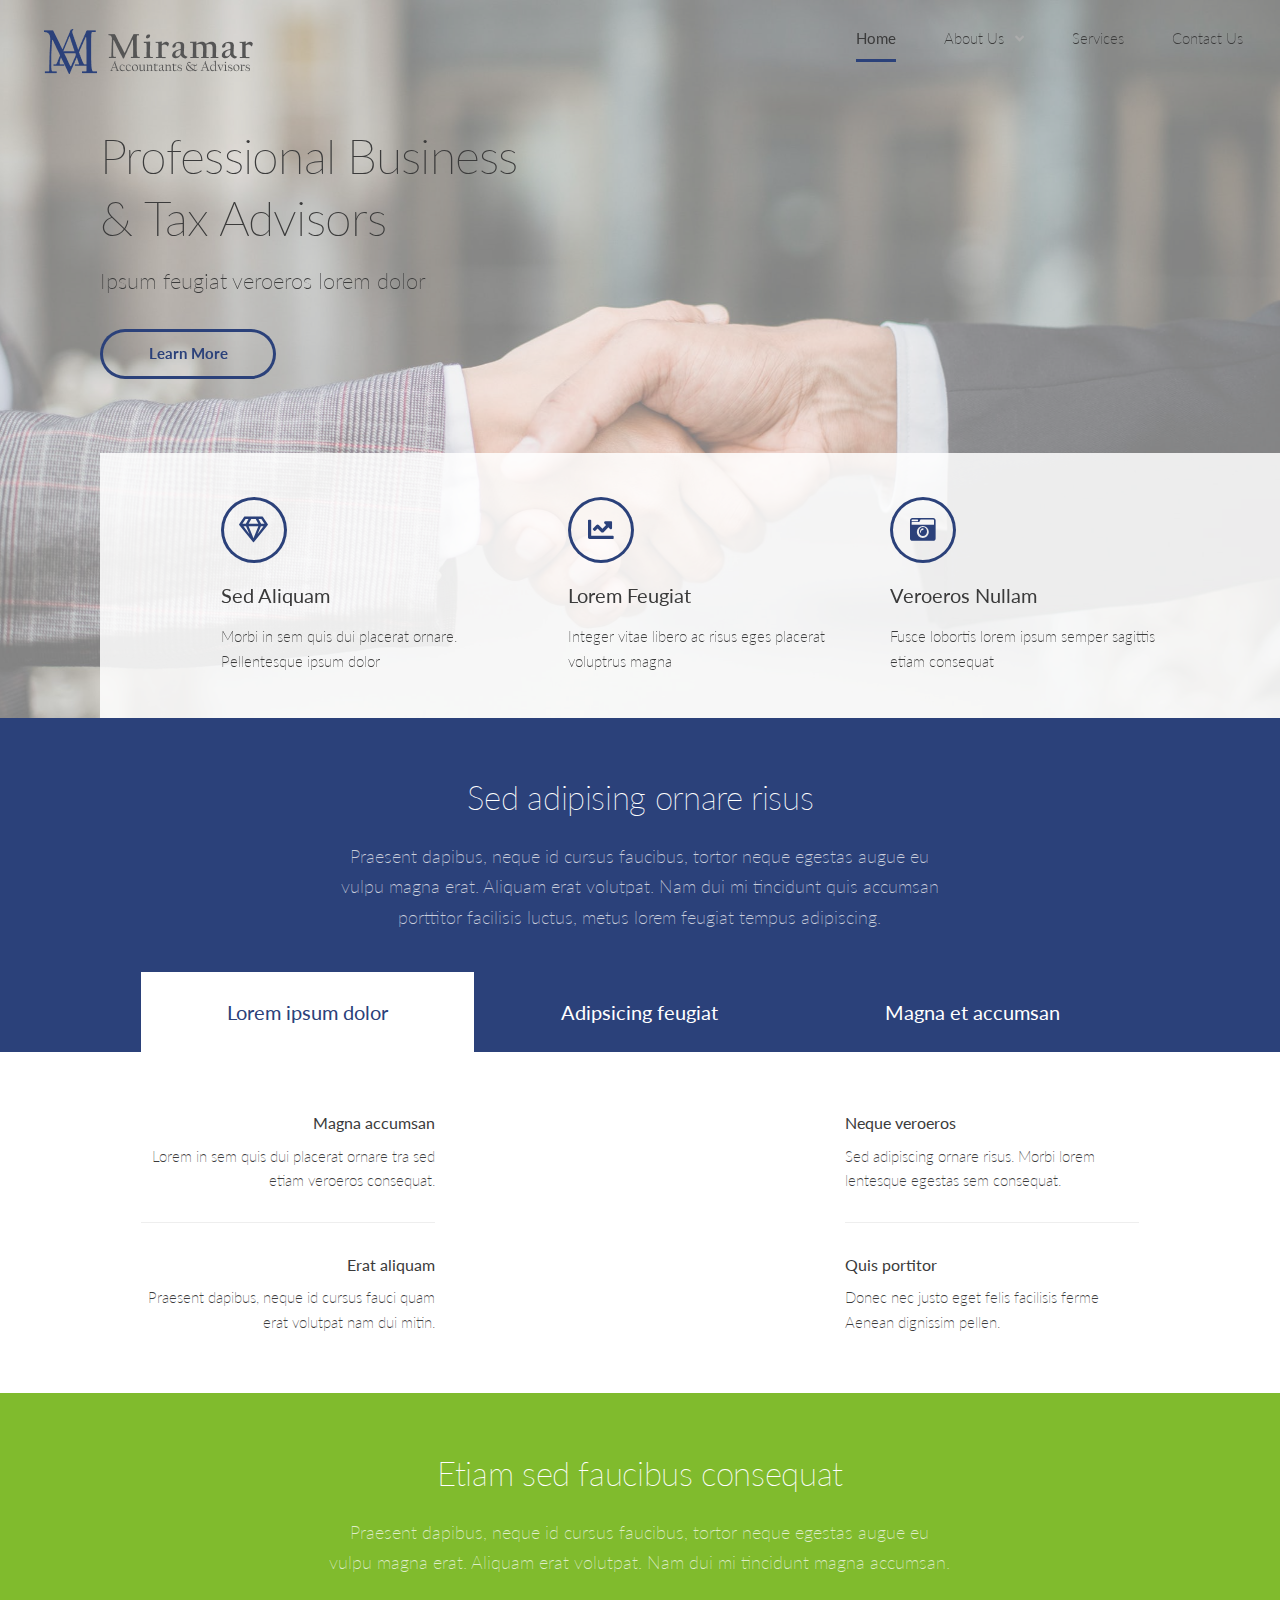
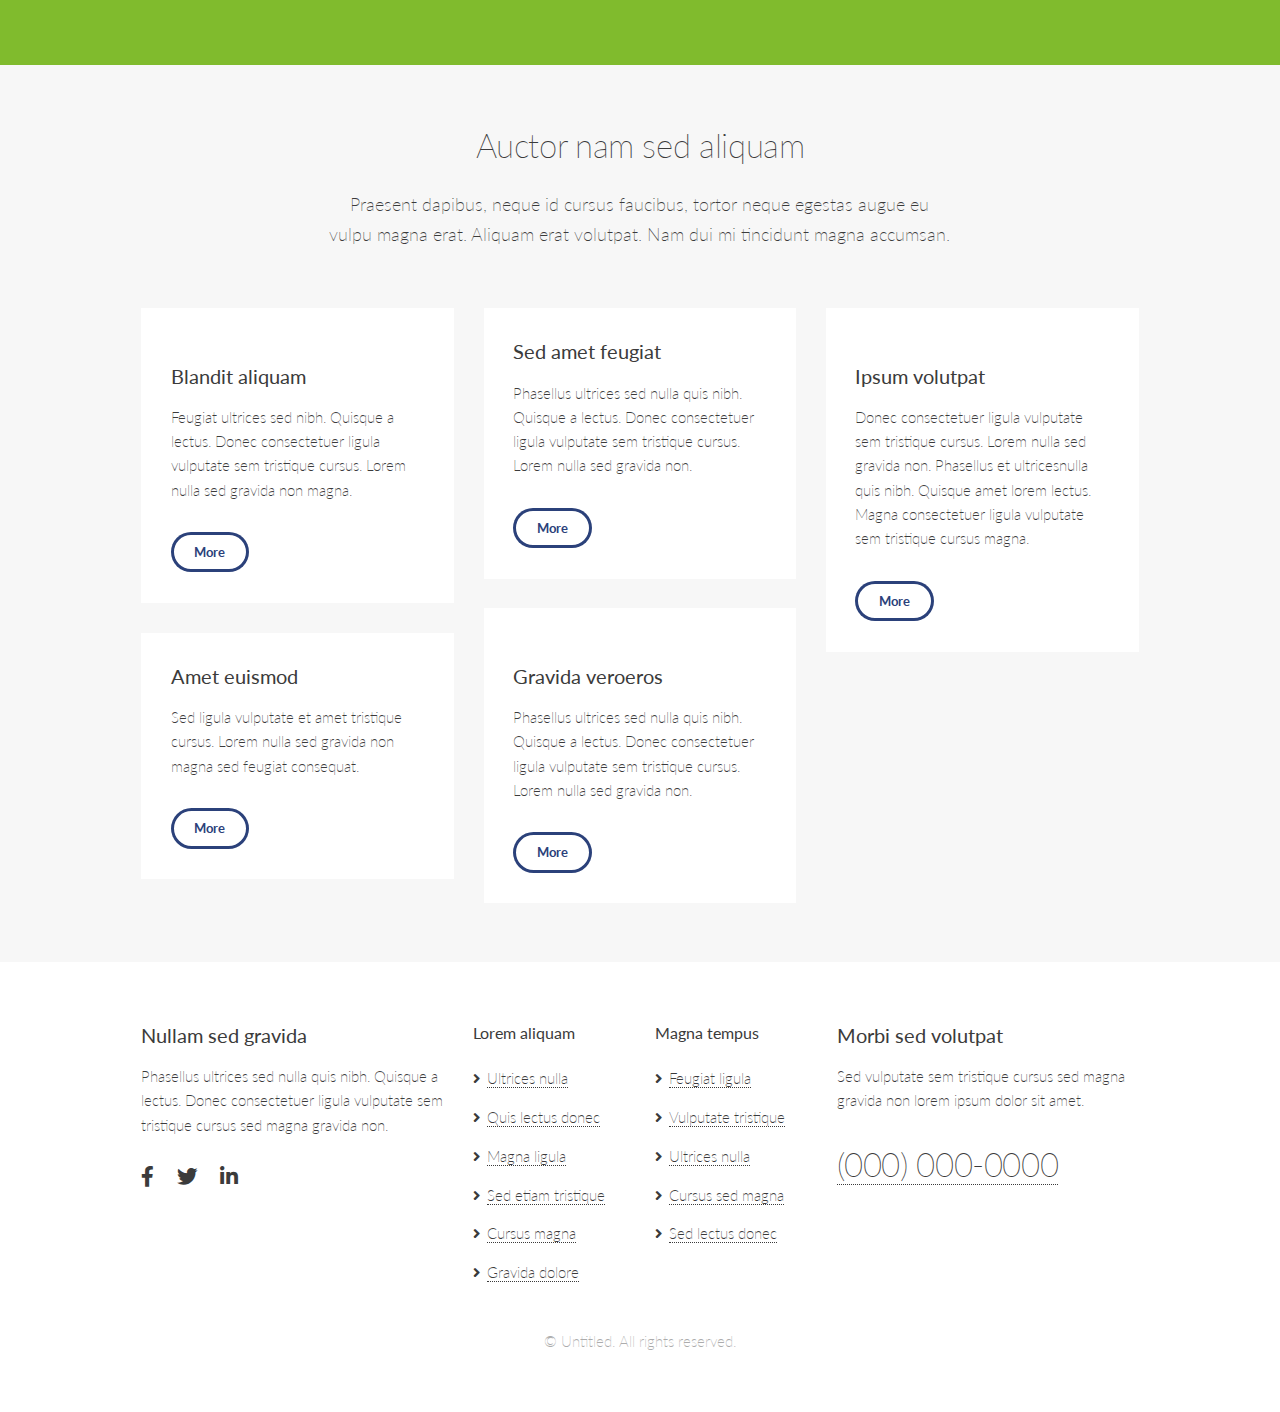
==== commit 44ffcf5d: "vbn" ====
--- a/index.html
+++ b/index.html
@@ -20,35 +20,38 @@
 					<header id="header" class="alt">
 
 						<!-- Logo -->
-							<div class="logo">
-								<a href="index.html"><img src="assets/images/Logo/Logo.png"></a>
-							</div>
+						<div class="logo">
+							<a href="index.html">
+								<img src="assets/images/Logo/Logo.png"
+								>
+							</a>
+						</div>
 
 						<!-- Nav -->
-							<nav id="nav">
-								<ul>
-									<li class="current"><a href="index.html">Home</a></li>
-									<li>
-										<a href="#" class="icon solid fa-angle-down">About Us</a>
-										<ul>
-											<li><a href="#">Option One</a></li>
-											<li><a href="#">Option Two</a></li>
-											<li><a href="#">Option Three</a></li>
-											<li>
-												<a href="#">Submenu</a>
-												<ul>
-													<li><a href="#">Option One</a></li>
-													<li><a href="#">Option Two</a></li>
-													<li><a href="#">Option Three</a></li>
-													<li><a href="#">Option Four</a></li>
-												</ul>
-											</li>
-										</ul>
-									</li>
-									<li><a href="generic.html">Services</a></li>
-									<li><a href="elements.html">Contact Us</a></li>
-								</ul>
-							</nav>
+						<nav id="nav">
+							<ul>
+								<li class="current"><a href="index.html">Home</a></li>
+								<li>
+									<a href="#" class="icon solid fa-angle-down">About Us</a>
+									<ul>
+										<li><a href="#">Option One</a></li>
+										<li><a href="#">Option Two</a></li>
+										<li><a href="#">Option Three</a></li>
+										<li>
+											<a href="#">Submenu</a>
+											<ul>
+												<li><a href="#">Option One</a></li>
+												<li><a href="#">Option Two</a></li>
+												<li><a href="#">Option Three</a></li>
+												<li><a href="#">Option Four</a></li>
+											</ul>
+										</li>
+									</ul>
+								</li>
+								<li><a href="generic.html">Services</a></li>
+								<li><a href="elements.html">Contact Us</a></li>
+							</ul>
+						</nav>
 
 					</header>
 
@@ -56,10 +59,10 @@
 					<section id="banner">
 						<div class="content primary">
 							<header>
-								<h1>Professional Business & Tax Advisors</h1>
+								<h1>Professional Business <br>& Tax Advisors</h1>
 								<p>Ipsum feugiat veroeros lorem dolor</p>
 							</header>
-							<ul class="actions special">
+							<ul class="actions">
 								<li><a href="#one" class="button large wide scrolly">Learn More</a></li>
 							</ul>
 						</div>
@@ -84,7 +87,7 @@
 								</div>
 							</div>
 						</div>
-						<video src="images/banner.mp4" muted autoplay loop playsinline></video>
+						<img src="assets/images/handshake.jpeg"></img>
 					</section>
 
 				<!-- Section -->
--- a/assets/css/main.css
+++ b/assets/css/main.css
@@ -3219,7 +3219,7 @@
 		top: 0;
 		left: 0;
 		width: 100%;
-		height: 3.25rem;
+		height: 4.5rem;
 		line-height: 3.25rem;
 		background-color: #ffffff;
 		box-shadow: 0 0 0.5rem 0 rgba(0, 0, 0, 0.125);
@@ -3237,6 +3237,7 @@
 		#header > .logo {
 			position: absolute;
 			left: 1rem;
+			margin: 1rem;
 		}
 
 			#header > .logo strong {
@@ -3492,6 +3493,24 @@
 		}
 
 		#banner video {
+			-moz-object-fit: cover;
+			-webkit-object-fit: cover;
+			-ms-object-fit: cover;
+			object-fit: cover;
+			-moz-object-position: center;
+			-webkit-object-position: center;
+			-ms-object-position: center;
+			object-position: center;
+			position: fixed;
+			top: 0;
+			left: 0;
+			width: 100vw;
+			height: 100vh;
+			overflow: hidden;
+			z-index: -1;
+		}
+
+		#banner img {
 			-moz-object-fit: cover;
 			-webkit-object-fit: cover;
 			-ms-object-fit: cover;
